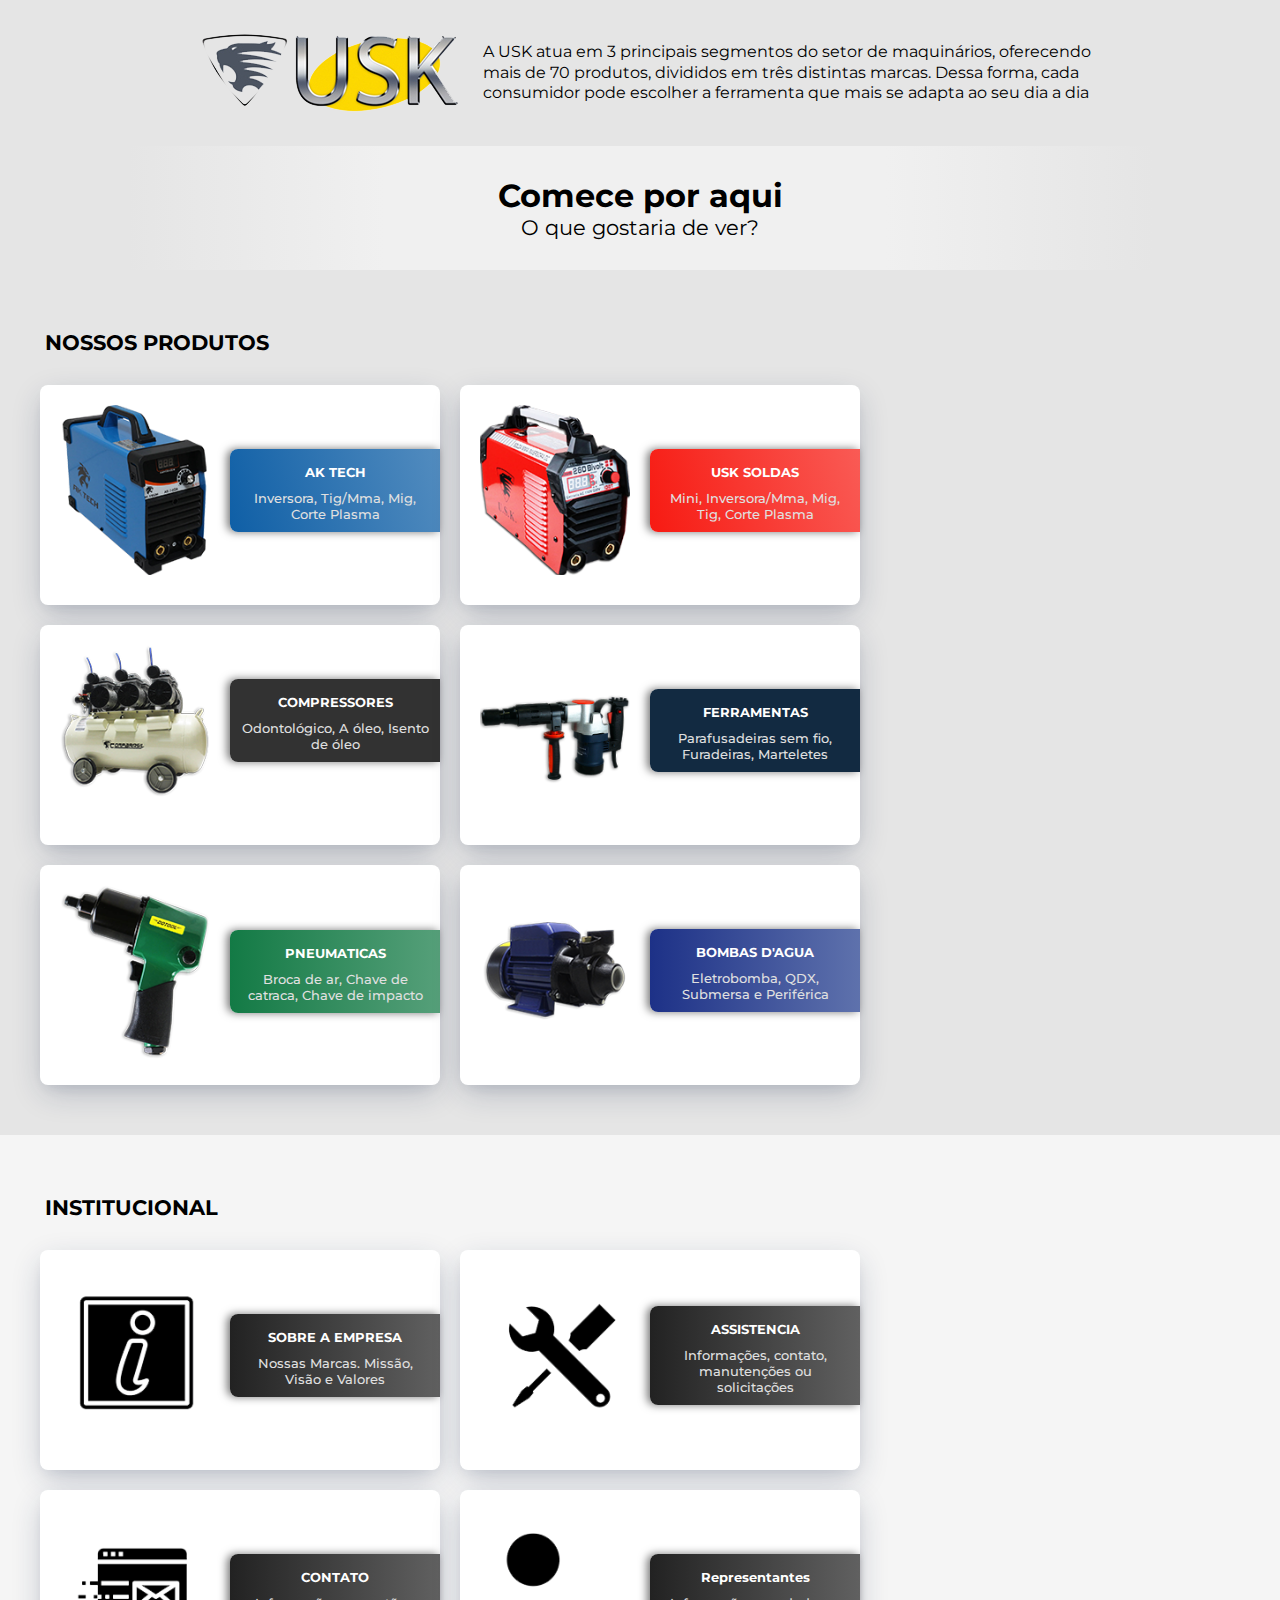
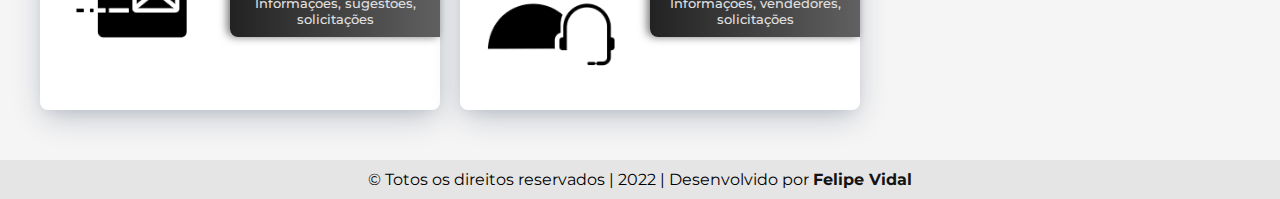
==== ak-soldas.html @ 68c3ad63 "inicio ak soldas" ====
<!DOCTYPE html>
<html lang="pt-br">
<head>
    <meta charset="UTF-8">
    <meta http-equiv="X-UA-Compatible" content="IE=edge">
    <meta name="viewport" content="width=device-width, initial-scale=1.0">
    <!-- outros metas -->
    <meta name="description" content="A USK atua em 3 principais segmentos do setor de maquinários, oferecendo mais de 70 produtos, divididos em três distintas marcas.">
    <meta name="keywords" content="Compressores, maquinas de soldas, mig, tig, mma, mag, corte plasma, ferramentas a bateria">
    <meta name="author" content="Felipe Vidal">
    <title>USK - Maquinas e Ferramentas</title>
    <link rel="stylesheet" href="assets/css/style.css">
    <link rel="icon" type="image/x-icon" href="assets/img/logos/logo_amarelo2.png">
</head>
<body>
    <!-- cabeçalho -->
    <header class="config-cabecalho">
        <!-- logo -->
        <a href="index.html"><img src="assets/img/logos/logo_amarelo.png" alt="logo amarelo escrito USK"></a>
        <div class="config-txt-cabecalho">
            <p>
                A USK atua em 3 principais segmentos do setor de maquinários, oferecendo mais de 70 produtos, divididos em três distintas marcas. Dessa forma, cada consumidor pode escolher a ferramenta que mais se adapta ao seu dia a dia
            </p>
            
        </div>
    </header>

    <!-- headers iniciaç-->
    <div class="config-chamada">
        <h4>Comece por aqui</h4>
        <small>O que gostaria de ver?</small>
    </div>

    <section class="config-bg">
        <!-- navegação -->
        <nav class="config-navegacao-container ">
            <h3>Nossos Produtos</h3>
            <ul class="config-navegacao-principal-items">

                <li>
                    <a href="ak-soldas.html">
                        <img src="assets/img/logos/maquinad_de_solda_ak_tech.png" alt="icone-ak-soldas" class="color">
                        <small class="bg-ak"> <span>AK TECH</span> Inversora, Tig/Mma, Mig, Corte Plasma</small>
                    </a>
                </li>
                <li>
                    <a href="ak-soldas.html">
                        <img src="assets/img/logos/Maquina_de_solda_MMA_usk_soldas.png" alt="icone-ak-soldas" class="color">
                        <small class="bg-usk-sodas"> <span>USK SOLDAS</span> Mini, Inversora/Mma, Mig, Tig, Corte Plasma</small>
                    </a>
                </li>
                <li>
                    <a href="ak-soldas.html">
                        <img src="assets/img/logos/compressor_compBrasil.png" alt="icone-ak-soldas" class="color">
                        <small class="bg-compressores"> <span>COMPRESSORES</span> Odontológico, A óleo, Isento de óleo</small>
                    </a>
                </li>

               
                <li>
                    <a href="ak-soldas.html">
                        <img src="assets/img/logos/martelo_de_demolicao_usk.png" alt="icone-ak-soldas" class="color">
                        <small class="bg-ferramentas"> <span>FERRAMENTAS</span> Parafusadeiras sem fio, Furadeiras, Marteletes </small>
                    </a>
                </li>
                <li>
                    <a href="ak-soldas.html">
                        <img src="assets/img/logos/pistola.png" alt="icone-ak-soldas" class="color">
                        <small class="bg-pneumaticas"> <span>PNEUMATICAS</span> Broca de ar, Chave de catraca, Chave de impacto</small>
                    </a>
                </li>
                <li>
                    <a href="ak-soldas.html">
                        <img src="assets/img/logos/bombadagua.png" alt="icone-ak-soldas" class="color">
                        <small class="bg-bombas"> <span>BOMBAS D'AGUA</span> Eletrobomba, QDX, Submersa e Periférica</small>
                    </a>
                </li> 

               
            </ul>

        </nav>

    </section>
    
    <section class="config-bg-2">
        <!-- navegação -->
        <nav class="config-navegacao-container ">
            <h3>Institucional</h3>
            <ul class="config-navegacao-principal-items">

                <li>
                    <a href="ak-soldas.html">
                        <img src="assets/img/logos/sobre.png" alt="icone-ak-soldas" class="color">
                        <small class="bg-sobre bg-gray"> <span>SOBRE A EMPRESA</span> Nossas Marcas. Missão, Visão e Valores</small>
                    </a>
                </li>
                <li>
                    <a href="ak-soldas.html">
                        <img src="assets/img/logos/assitencia.png" alt="icone-ak-soldas" class="color">
                        <small class="bg-assistencia bg-gray"> <span>ASSISTENCIA</span> Informações, contato, manutenções ou solicitações</small>
                    </a>
                </li>
                <li>
                    <a href="ak-soldas.html">
                        <img src="assets/img/logos/contato.png" alt="icone-ak-soldas" class="color">
                        <small class="bg-contato bg-gray"> <span>CONTATO</span> Informações, sugestões, solicitações</small>
                    </a>
                </li>
                <li>
                    <a href="ak-soldas.html">
                        <img src="assets/img/logos/representantes.png" alt="icone-ak-soldas" class="color">
                        <small class="bg-representantes bg-gray"> <span>Representantes</span> Informações, vendedores, solicitações</small>
                    </a>
                </li>
               

               
            </ul>

        </nav>
    </section>

    <!-- rodape -->
    <footer class="config-footer">
        <p>&copy; Totos os direitos reservados | 2022 | Desenvolvido por <a href="https://felipevidalmendes.com" target ="_blank">Felipe Vidal</a></p>
    </footer>
</body>
</html>
---- assets/css/style.css ----
@import url("https://fonts.googleapis.com/css2?family=Montserrat:ital,wght@0,100;0,200;0,300;0,400;0,500;0,600;0,700;0,800;0,900;1,100;1,200;1,300;1,400;1,500;1,600;1,700;1,800;1,900&display=swap");*{padding:0;margin:0;box-sizing:border-box;font-family:"Montserrat",sans-serif}img{display:block}a{text-decoration:none}ul{list-style:none}body{background-color:#e5e5e5}.config-cabecalho{padding:30px;display:flex;justify-content:center;align-items:center;flex-wrap:wrap}.config-cabecalho img{max-width:285px}.config-cabecalho .config-txt-cabecalho{max-width:50%;margin-left:10px;line-height:1.3em}.config-cabecalho .btn_sobre{font-weight:400;color:#353535;font-weight:600}.config-cabecalho .btn_sobre:hover{text-decoration:underline;transition:0.9s}.config-chamada{padding:30px 0;text-align:center;width:80%;background:linear-gradient(90deg, #e5e5e5 0%, #f0f0f0 25%, #f0f0f0 74%, #e5e5e5 100%);margin:0px auto}.config-chamada h4{font-size:2rem}.config-chamada small{font-size:1.3rem}.config-bg-2{background-color:#f5f5f5}.config-navegacao-container{padding:20px 30px;margin:0 auto}.config-navegacao-container h3{margin:20px 15px;font-size:1.3rem;font-weight:bold;text-transform:uppercase}.config-bg{padding:20px 0;background-color:#e5e5e5}.config-bg-2{padding:20px 0}.config-navegacao-principal-items{display:flex;flex-wrap:wrap;margin:0 auto;justify-content:flex-start;align-items:center}.config-navegacao-principal-items li{margin:10px;max-width:400px;min-height:220px;text-align:center;border-radius:8px;box-shadow:0 6px 14px -6px rgba(24,39,75,0.12),0 10px 32px -4px rgba(24,39,75,0.247);transition:0.5s;background-color:#fff}.config-navegacao-principal-items li:hover{background-color:#c2c2c2;transition:0.9s}.config-navegacao-principal-items img{max-width:150px;display:block;margin:0 auto;margin:20px}.config-navegacao-principal-items a{display:flex;align-items:center;justify-content:flex-end;text-align:center;flex-wrap:nowrap;color:#313131;font-weight:bold}.config-navegacao-principal-items a small{display:block;font-weight:500;width:100%;padding:10px;color:#e0e0e0;border-radius:8px 0 0 8px}.config-navegacao-principal-items a small span{display:block;padding:5px;margin-bottom:5px;color:#fff;font-weight:bold}.config-navegacao-principal-items a .bg-ak{background:linear-gradient(253deg, rgba(15,95,166,0.719) 0%, #0f5fa6 100%);box-shadow:-3px 0px 8px rgba(0,0,0,0.527)}.config-navegacao-principal-items a .bg-usk-sodas{background:linear-gradient(253deg, rgba(247,26,18,0.719) 0%, #f71a12 100%);box-shadow:-3px 0px 8px rgba(0,0,0,0.527)}.config-navegacao-principal-items a .bg-compressores{background:linear-gradient(253deg, #323232 0%, #323232 100%);box-shadow:-3px 0px 8px rgba(0,0,0,0.527)}.config-navegacao-principal-items a .bg-ferramentas{background:linear-gradient(253deg, #122a41 0%, #122a41 100%);box-shadow:-3px 0px 8px rgba(0,0,0,0.527)}.config-navegacao-principal-items a .bg-pneumaticas{background:linear-gradient(90deg, #137a45 0%, rgba(19,122,69,0.719) 100%);box-shadow:-3px 0px 8px rgba(0,0,0,0.527)}.config-navegacao-principal-items a .bg-bombas{background:linear-gradient(90deg, #1d3187 0%, rgba(31,58,140,0.719) 100%);box-shadow:-3px 0px 8px rgba(0,0,0,0.527)}.config-navegacao-principal-items a .bg-gray{background:linear-gradient(90deg, #222 0%, rgba(34,34,34,0.719) 100%);box-shadow:-3px 0px 8px rgba(0,0,0,0.527)}.config-footer{text-align:center;padding:10px 0}.config-footer a{font-weight:bold;color:#131313}
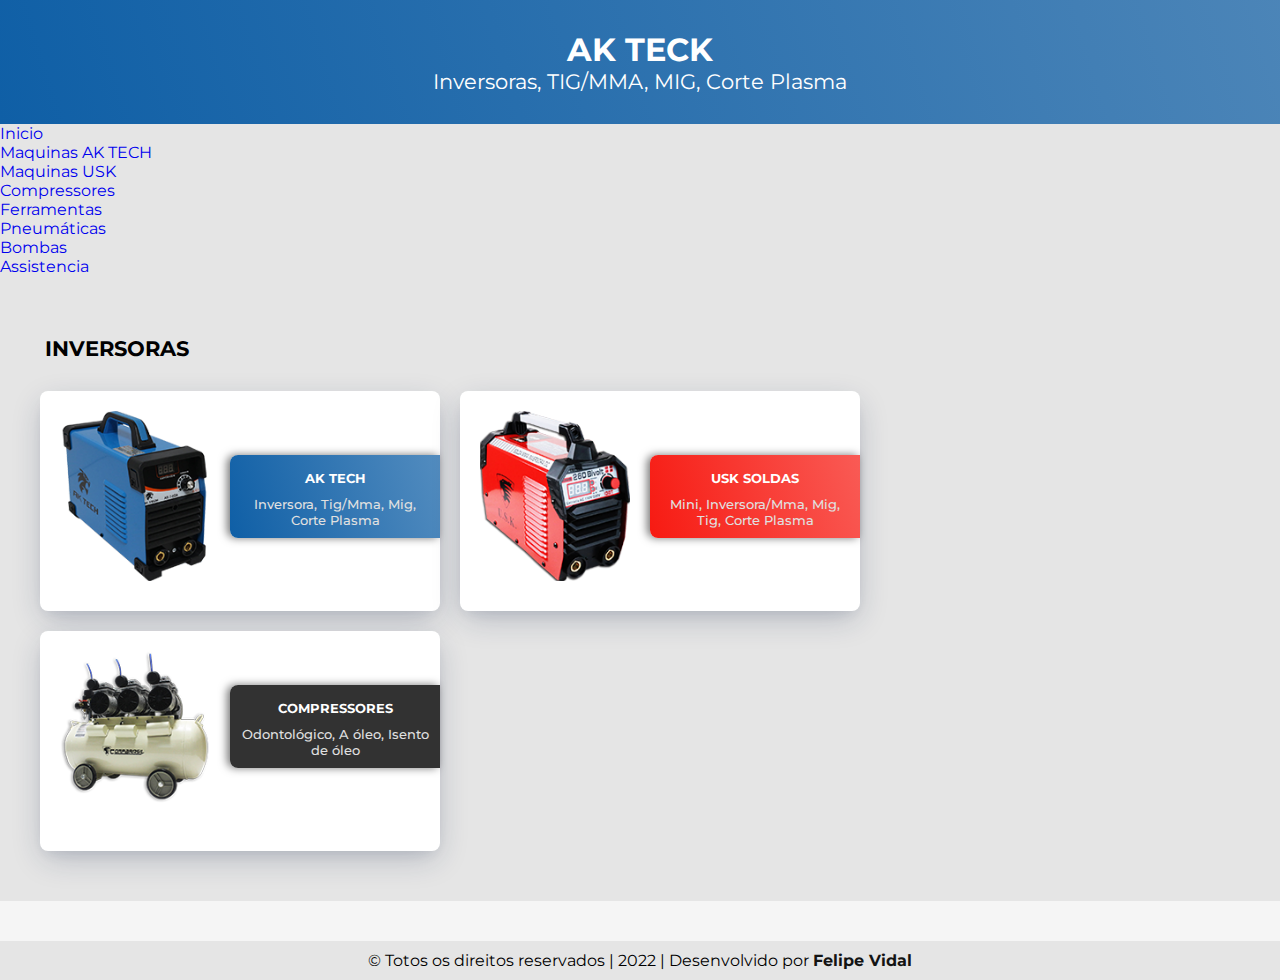
==== commit a2ea14b3: "iniciado ak soldas" ====
--- a/ak-soldas.html
+++ b/ak-soldas.html
@@ -14,27 +14,28 @@
 </head>
 <body>
     <!-- cabeçalho -->
-    <header class="config-cabecalho">
-        <!-- logo -->
-        <a href="index.html"><img src="assets/img/logos/logo_amarelo.png" alt="logo amarelo escrito USK"></a>
-        <div class="config-txt-cabecalho">
-            <p>
-                A USK atua em 3 principais segmentos do setor de maquinários, oferecendo mais de 70 produtos, divididos em três distintas marcas. Dessa forma, cada consumidor pode escolher a ferramenta que mais se adapta ao seu dia a dia
-            </p>
-            
-        </div>
-    </header>
+    <div class="config-chamada config-bg-3">
+        <h4>AK TECK</h4>
+        <small>Inversoras, TIG/MMA, MIG, Corte Plasma</small>
+    </div>
 
-    <!-- headers iniciaç-->
-    <div class="config-chamada">
-        <h4>Comece por aqui</h4>
-        <small>O que gostaria de ver?</small>
-    </div>
+    <nav>
+        <ul>
+            <li><a href="#">Inicio</a></li>
+            <li><a href="#">Maquinas AK TECH</a></li>
+            <li><a href="#">Maquinas USK</a></li>
+            <li><a href="#">Compressores</a></li>
+            <li><a href="#">Ferramentas</a></li>
+            <li><a href="#">Pneumáticas</a></li>
+            <li><a href="#">Bombas</a></li>
+            <li><a href="#">Assistencia</a></li>
+        </ul>
+    </nav>
 
     <section class="config-bg">
         <!-- navegação -->
         <nav class="config-navegacao-container ">
-            <h3>Nossos Produtos</h3>
+            <h3>INVERSORAS</h3>
             <ul class="config-navegacao-principal-items">
 
                 <li>
@@ -43,82 +44,28 @@
                         <small class="bg-ak"> <span>AK TECH</span> Inversora, Tig/Mma, Mig, Corte Plasma</small>
                     </a>
                 </li>
+
                 <li>
                     <a href="ak-soldas.html">
                         <img src="assets/img/logos/Maquina_de_solda_MMA_usk_soldas.png" alt="icone-ak-soldas" class="color">
                         <small class="bg-usk-sodas"> <span>USK SOLDAS</span> Mini, Inversora/Mma, Mig, Tig, Corte Plasma</small>
                     </a>
                 </li>
+
                 <li>
                     <a href="ak-soldas.html">
                         <img src="assets/img/logos/compressor_compBrasil.png" alt="icone-ak-soldas" class="color">
                         <small class="bg-compressores"> <span>COMPRESSORES</span> Odontológico, A óleo, Isento de óleo</small>
                     </a>
                 </li>
-
-               
-                <li>
-                    <a href="ak-soldas.html">
-                        <img src="assets/img/logos/martelo_de_demolicao_usk.png" alt="icone-ak-soldas" class="color">
-                        <small class="bg-ferramentas"> <span>FERRAMENTAS</span> Parafusadeiras sem fio, Furadeiras, Marteletes </small>
-                    </a>
-                </li>
-                <li>
-                    <a href="ak-soldas.html">
-                        <img src="assets/img/logos/pistola.png" alt="icone-ak-soldas" class="color">
-                        <small class="bg-pneumaticas"> <span>PNEUMATICAS</span> Broca de ar, Chave de catraca, Chave de impacto</small>
-                    </a>
-                </li>
-                <li>
-                    <a href="ak-soldas.html">
-                        <img src="assets/img/logos/bombadagua.png" alt="icone-ak-soldas" class="color">
-                        <small class="bg-bombas"> <span>BOMBAS D'AGUA</span> Eletrobomba, QDX, Submersa e Periférica</small>
-                    </a>
-                </li> 
-
-               
+ 
             </ul>
 
         </nav>
-
     </section>
     
     <section class="config-bg-2">
-        <!-- navegação -->
-        <nav class="config-navegacao-container ">
-            <h3>Institucional</h3>
-            <ul class="config-navegacao-principal-items">
-
-                <li>
-                    <a href="ak-soldas.html">
-                        <img src="assets/img/logos/sobre.png" alt="icone-ak-soldas" class="color">
-                        <small class="bg-sobre bg-gray"> <span>SOBRE A EMPRESA</span> Nossas Marcas. Missão, Visão e Valores</small>
-                    </a>
-                </li>
-                <li>
-                    <a href="ak-soldas.html">
-                        <img src="assets/img/logos/assitencia.png" alt="icone-ak-soldas" class="color">
-                        <small class="bg-assistencia bg-gray"> <span>ASSISTENCIA</span> Informações, contato, manutenções ou solicitações</small>
-                    </a>
-                </li>
-                <li>
-                    <a href="ak-soldas.html">
-                        <img src="assets/img/logos/contato.png" alt="icone-ak-soldas" class="color">
-                        <small class="bg-contato bg-gray"> <span>CONTATO</span> Informações, sugestões, solicitações</small>
-                    </a>
-                </li>
-                <li>
-                    <a href="ak-soldas.html">
-                        <img src="assets/img/logos/representantes.png" alt="icone-ak-soldas" class="color">
-                        <small class="bg-representantes bg-gray"> <span>Representantes</span> Informações, vendedores, solicitações</small>
-                    </a>
-                </li>
-               
-
-               
-            </ul>
-
-        </nav>
+       
     </section>
 
     <!-- rodape -->
--- a/assets/css/style.css
+++ b/assets/css/style.css
@@ -1 +1 @@
-@import url("https://fonts.googleapis.com/css2?family=Montserrat:ital,wght@0,100;0,200;0,300;0,400;0,500;0,600;0,700;0,800;0,900;1,100;1,200;1,300;1,400;1,500;1,600;1,700;1,800;1,900&display=swap");*{padding:0;margin:0;box-sizing:border-box;font-family:"Montserrat",sans-serif}img{display:block}a{text-decoration:none}ul{list-style:none}body{background-color:#e5e5e5}.config-cabecalho{padding:30px;display:flex;justify-content:center;align-items:center;flex-wrap:wrap}.config-cabecalho img{max-width:285px}.config-cabecalho .config-txt-cabecalho{max-width:50%;margin-left:10px;line-height:1.3em}.config-cabecalho .btn_sobre{font-weight:400;color:#353535;font-weight:600}.config-cabecalho .btn_sobre:hover{text-decoration:underline;transition:0.9s}.config-chamada{padding:30px 0;text-align:center;width:80%;background:linear-gradient(90deg, #e5e5e5 0%, #f0f0f0 25%, #f0f0f0 74%, #e5e5e5 100%);margin:0px auto}.config-chamada h4{font-size:2rem}.config-chamada small{font-size:1.3rem}.config-bg-2{background-color:#f5f5f5}.config-navegacao-container{padding:20px 30px;margin:0 auto}.config-navegacao-container h3{margin:20px 15px;font-size:1.3rem;font-weight:bold;text-transform:uppercase}.config-bg{padding:20px 0;background-color:#e5e5e5}.config-bg-2{padding:20px 0}.config-navegacao-principal-items{display:flex;flex-wrap:wrap;margin:0 auto;justify-content:flex-start;align-items:center}.config-navegacao-principal-items li{margin:10px;max-width:400px;min-height:220px;text-align:center;border-radius:8px;box-shadow:0 6px 14px -6px rgba(24,39,75,0.12),0 10px 32px -4px rgba(24,39,75,0.247);transition:0.5s;background-color:#fff}.config-navegacao-principal-items li:hover{background-color:#c2c2c2;transition:0.9s}.config-navegacao-principal-items img{max-width:150px;display:block;margin:0 auto;margin:20px}.config-navegacao-principal-items a{display:flex;align-items:center;justify-content:flex-end;text-align:center;flex-wrap:nowrap;color:#313131;font-weight:bold}.config-navegacao-principal-items a small{display:block;font-weight:500;width:100%;padding:10px;color:#e0e0e0;border-radius:8px 0 0 8px}.config-navegacao-principal-items a small span{display:block;padding:5px;margin-bottom:5px;color:#fff;font-weight:bold}.config-navegacao-principal-items a .bg-ak{background:linear-gradient(253deg, rgba(15,95,166,0.719) 0%, #0f5fa6 100%);box-shadow:-3px 0px 8px rgba(0,0,0,0.527)}.config-navegacao-principal-items a .bg-usk-sodas{background:linear-gradient(253deg, rgba(247,26,18,0.719) 0%, #f71a12 100%);box-shadow:-3px 0px 8px rgba(0,0,0,0.527)}.config-navegacao-principal-items a .bg-compressores{background:linear-gradient(253deg, #323232 0%, #323232 100%);box-shadow:-3px 0px 8px rgba(0,0,0,0.527)}.config-navegacao-principal-items a .bg-ferramentas{background:linear-gradient(253deg, #122a41 0%, #122a41 100%);box-shadow:-3px 0px 8px rgba(0,0,0,0.527)}.config-navegacao-principal-items a .bg-pneumaticas{background:linear-gradient(90deg, #137a45 0%, rgba(19,122,69,0.719) 100%);box-shadow:-3px 0px 8px rgba(0,0,0,0.527)}.config-navegacao-principal-items a .bg-bombas{background:linear-gradient(90deg, #1d3187 0%, rgba(31,58,140,0.719) 100%);box-shadow:-3px 0px 8px rgba(0,0,0,0.527)}.config-navegacao-principal-items a .bg-gray{background:linear-gradient(90deg, #222 0%, rgba(34,34,34,0.719) 100%);box-shadow:-3px 0px 8px rgba(0,0,0,0.527)}.config-footer{text-align:center;padding:10px 0}.config-footer a{font-weight:bold;color:#131313}
+@import url("https://fonts.googleapis.com/css2?family=Montserrat:ital,wght@0,100;0,200;0,300;0,400;0,500;0,600;0,700;0,800;0,900;1,100;1,200;1,300;1,400;1,500;1,600;1,700;1,800;1,900&display=swap");*{padding:0;margin:0;box-sizing:border-box;font-family:"Montserrat",sans-serif}img{display:block}a{text-decoration:none}ul{list-style:none}body{background-color:#e5e5e5}.config-cabecalho{padding:30px;display:flex;justify-content:center;align-items:center;flex-wrap:wrap}.config-cabecalho img{max-width:285px}.config-cabecalho .config-txt-cabecalho{max-width:50%;margin-left:10px;line-height:1.3em}.config-cabecalho .btn_sobre{font-weight:400;color:#353535;font-weight:600}.config-cabecalho .btn_sobre:hover{text-decoration:underline;transition:0.9s}.config-chamada{padding:30px 0;text-align:center;width:100%;background:linear-gradient(90deg, #e5e5e5 0%, #f0f0f0 25%, #f0f0f0 74%, #e5e5e5 100%);margin:0px auto}.config-chamada h4{font-size:2rem}.config-chamada small{font-size:1.3rem}.config-bg-2{background-color:#f5f5f5}.config-bg-3{background:linear-gradient(253deg, rgba(15,95,166,0.719) 0%, #0f5fa6 100%);color:#fff}.config-navegacao-container{padding:20px 30px;margin:0 auto}.config-navegacao-container h3{margin:20px 15px;font-size:1.3rem;font-weight:bold;text-transform:uppercase}.config-bg{padding:20px 0;background-color:#e5e5e5}.config-bg-2{padding:20px 0}.config-navegacao-principal-items{display:flex;flex-wrap:wrap;margin:0 auto;justify-content:flex-start;align-items:center}.config-navegacao-principal-items li{margin:10px;max-width:400px;min-height:220px;text-align:center;border-radius:8px;box-shadow:0 6px 14px -6px rgba(24,39,75,0.12),0 10px 32px -4px rgba(24,39,75,0.247);transition:0.5s;background-color:#fff}.config-navegacao-principal-items li:hover{background-color:#c2c2c2;transition:0.9s}.config-navegacao-principal-items img{max-width:150px;display:block;margin:0 auto;margin:20px}.config-navegacao-principal-items a{display:flex;align-items:center;justify-content:flex-end;text-align:center;flex-wrap:nowrap;color:#313131;font-weight:bold}.config-navegacao-principal-items a small{display:block;font-weight:500;width:100%;padding:10px;color:#e0e0e0;border-radius:8px 0 0 8px}.config-navegacao-principal-items a small span{display:block;padding:5px;margin-bottom:5px;color:#fff;font-weight:bold}.config-navegacao-principal-items a .bg-ak{background:linear-gradient(253deg, rgba(15,95,166,0.719) 0%, #0f5fa6 100%);box-shadow:-3px 0px 8px rgba(0,0,0,0.527)}.config-navegacao-principal-items a .bg-usk-sodas{background:linear-gradient(253deg, rgba(247,26,18,0.719) 0%, #f71a12 100%);box-shadow:-3px 0px 8px rgba(0,0,0,0.527)}.config-navegacao-principal-items a .bg-compressores{background:linear-gradient(253deg, #323232 0%, #323232 100%);box-shadow:-3px 0px 8px rgba(0,0,0,0.527)}.config-navegacao-principal-items a .bg-ferramentas{background:linear-gradient(253deg, #122a41 0%, #122a41 100%);box-shadow:-3px 0px 8px rgba(0,0,0,0.527)}.config-navegacao-principal-items a .bg-pneumaticas{background:linear-gradient(90deg, #137a45 0%, rgba(19,122,69,0.719) 100%);box-shadow:-3px 0px 8px rgba(0,0,0,0.527)}.config-navegacao-principal-items a .bg-bombas{background:linear-gradient(90deg, #1d3187 0%, rgba(31,58,140,0.719) 100%);box-shadow:-3px 0px 8px rgba(0,0,0,0.527)}.config-navegacao-principal-items a .bg-gray{background:linear-gradient(90deg, #222 0%, rgba(34,34,34,0.719) 100%);box-shadow:-3px 0px 8px rgba(0,0,0,0.527)}.config-footer{text-align:center;padding:10px 0}.config-footer a{font-weight:bold;color:#131313}
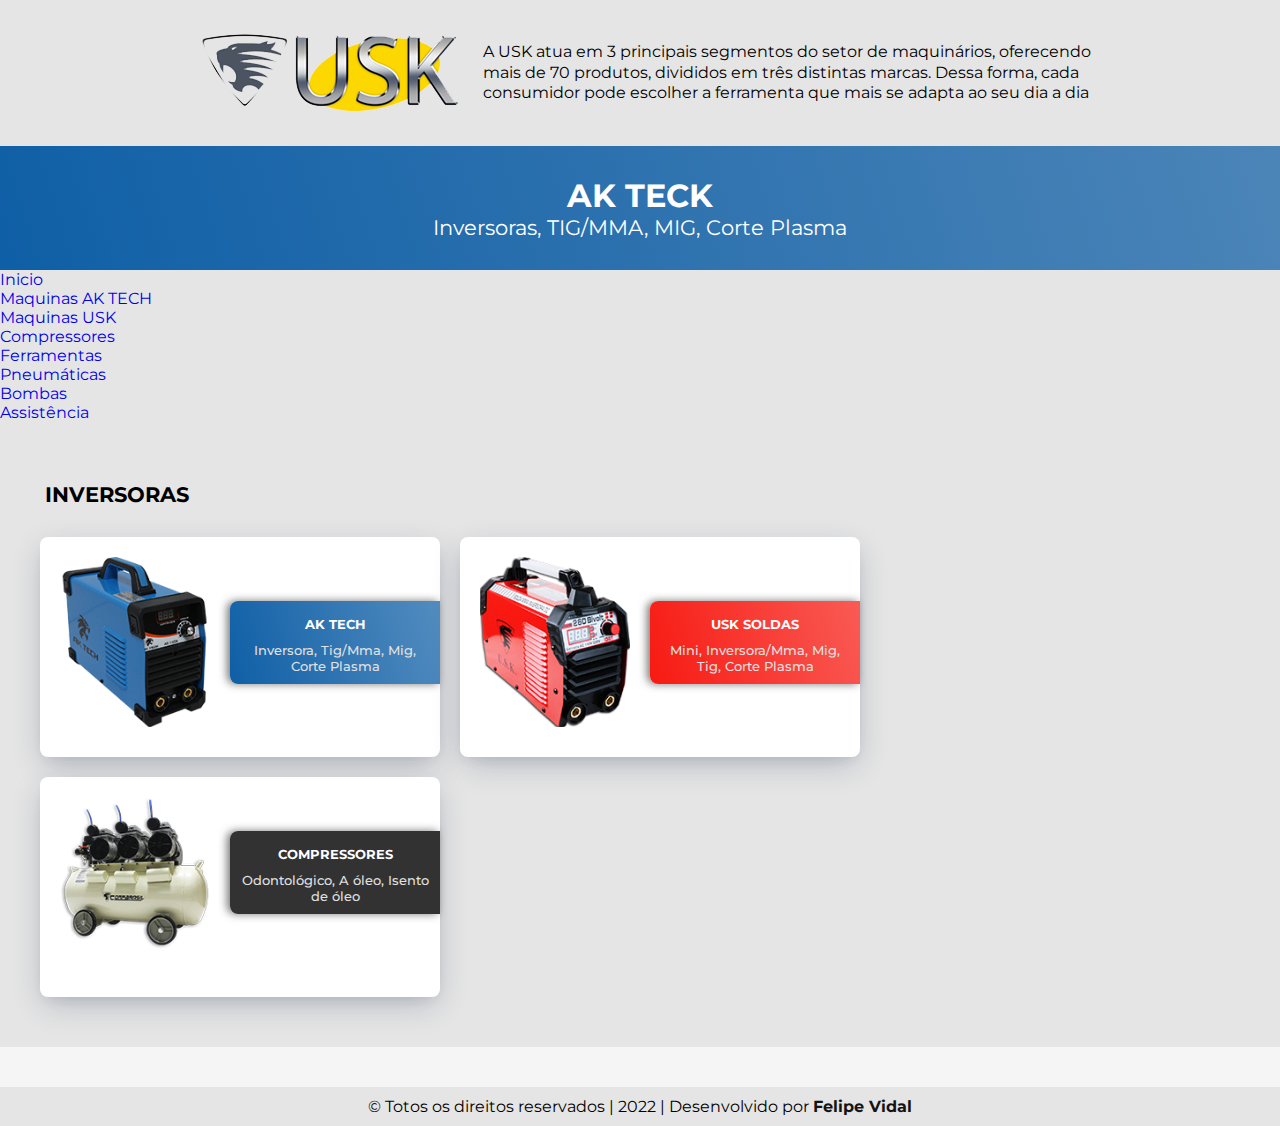
==== commit 4f854545: "inserindo menu" ====
--- a/ak-soldas.html
+++ b/ak-soldas.html
@@ -14,12 +14,23 @@
 </head>
 <body>
     <!-- cabeçalho -->
+    <header class="config-cabecalho">
+        <!-- logo -->
+        <a href="index.html"><img src="assets/img/logos/logo_amarelo.png" alt="logo amarelo escrito USK"></a>
+        <div class="config-txt-cabecalho">
+            <p>
+                A USK atua em 3 principais segmentos do setor de maquinários, oferecendo mais de 70 produtos, divididos em três distintas marcas. Dessa forma, cada consumidor pode escolher a ferramenta que mais se adapta ao seu dia a dia
+            </p>
+            
+        </div>
+    </header>
+    <!-- cabeçalho -->
     <div class="config-chamada config-bg-3">
         <h4>AK TECK</h4>
         <small>Inversoras, TIG/MMA, MIG, Corte Plasma</small>
     </div>
 
-    <nav>
+    <nav class="navegacao-interna">
         <ul>
             <li><a href="#">Inicio</a></li>
             <li><a href="#">Maquinas AK TECH</a></li>
@@ -28,7 +39,7 @@
             <li><a href="#">Ferramentas</a></li>
             <li><a href="#">Pneumáticas</a></li>
             <li><a href="#">Bombas</a></li>
-            <li><a href="#">Assistencia</a></li>
+            <li><a href="#">Assistência</a></li>
         </ul>
     </nav>
 
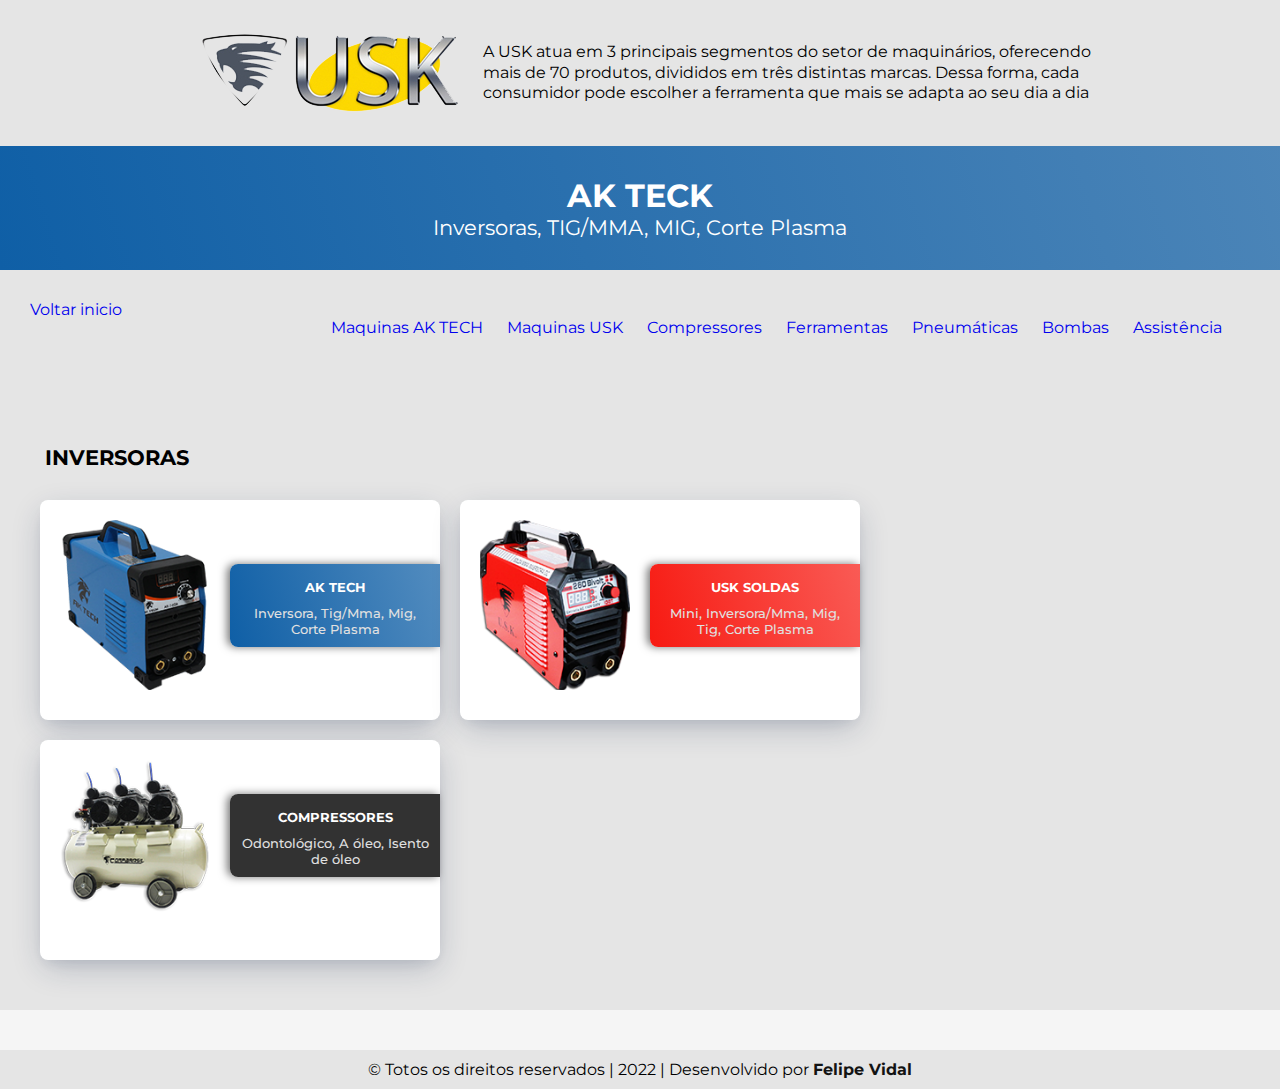
==== commit e4387ded: "menu interno colocado e funcionando, pronto para colocar acessibilidade e otmizar js" ====
--- a/ak-soldas.html
+++ b/ak-soldas.html
@@ -16,7 +16,7 @@
     <!-- cabeçalho -->
     <header class="config-cabecalho">
         <!-- logo -->
-        <a href="index.html"><img src="assets/img/logos/logo_amarelo.png" alt="logo amarelo escrito USK"></a>
+        <a href="index.html"><img src="assets/img/logos/logo_amarelo.png" alt="logo amarelo escrito USK" class="logo"></a>
         <div class="config-txt-cabecalho">
             <p>
                 A USK atua em 3 principais segmentos do setor de maquinários, oferecendo mais de 70 produtos, divididos em três distintas marcas. Dessa forma, cada consumidor pode escolher a ferramenta que mais se adapta ao seu dia a dia
@@ -30,16 +30,20 @@
         <small>Inversoras, TIG/MMA, MIG, Corte Plasma</small>
     </div>
 
-    <nav class="navegacao-interna">
-        <ul>
-            <li><a href="#">Inicio</a></li>
-            <li><a href="#">Maquinas AK TECH</a></li>
-            <li><a href="#">Maquinas USK</a></li>
-            <li><a href="#">Compressores</a></li>
-            <li><a href="#">Ferramentas</a></li>
-            <li><a href="#">Pneumáticas</a></li>
-            <li><a href="#">Bombas</a></li>
-            <li><a href="#">Assistência</a></li>
+    <nav id="nav" >
+        <a href="#" class="inicio"> Voltar inicio</a>
+        <button id="btn-mobile">
+            Menu
+            <span id="bars"></span>
+        </button>
+        <ul id = "menu">
+            <li><a href="ak-soldas.html">Maquinas AK TECH</a></li>
+            <li><a href="usk-soldas.html">Maquinas USK</a></li>
+            <li><a href="compressores.html">Compressores</a></li>
+            <li><a href="ferramentas.html">Ferramentas</a></li>
+            <li><a href="pneumaticas.html">Pneumáticas</a></li>
+            <li><a href="bombas.html">Bombas</a></li>
+            <li><a href="assistencia.html">Assistência</a></li>
         </ul>
     </nav>
 
@@ -83,5 +87,7 @@
     <footer class="config-footer">
         <p>&copy; Totos os direitos reservados | 2022 | Desenvolvido por <a href="https://felipevidalmendes.com" target ="_blank">Felipe Vidal</a></p>
     </footer>
+
+    <script src="assets/js/script.js"></script>
 </body>
 </html>--- a/assets/css/style.css
+++ b/assets/css/style.css
@@ -1 +1 @@
-@import url("https://fonts.googleapis.com/css2?family=Montserrat:ital,wght@0,100;0,200;0,300;0,400;0,500;0,600;0,700;0,800;0,900;1,100;1,200;1,300;1,400;1,500;1,600;1,700;1,800;1,900&display=swap");*{padding:0;margin:0;box-sizing:border-box;font-family:"Montserrat",sans-serif}img{display:block}a{text-decoration:none}ul{list-style:none}body{background-color:#e5e5e5}.config-cabecalho{padding:30px;display:flex;justify-content:center;align-items:center;flex-wrap:wrap}.config-cabecalho img{max-width:285px}.config-cabecalho .config-txt-cabecalho{max-width:50%;margin-left:10px;line-height:1.3em}.config-cabecalho .btn_sobre{font-weight:400;color:#353535;font-weight:600}.config-cabecalho .btn_sobre:hover{text-decoration:underline;transition:0.9s}.config-chamada{padding:30px 0;text-align:center;width:100%;background:linear-gradient(90deg, #e5e5e5 0%, #f0f0f0 25%, #f0f0f0 74%, #e5e5e5 100%);margin:0px auto}.config-chamada h4{font-size:2rem}.config-chamada small{font-size:1.3rem}.config-bg-2{background-color:#f5f5f5}.config-bg-3{background:linear-gradient(253deg, rgba(15,95,166,0.719) 0%, #0f5fa6 100%);color:#fff}.config-navegacao-container{padding:20px 30px;margin:0 auto}.config-navegacao-container h3{margin:20px 15px;font-size:1.3rem;font-weight:bold;text-transform:uppercase}.config-bg{padding:20px 0;background-color:#e5e5e5}.config-bg-2{padding:20px 0}.config-navegacao-principal-items{display:flex;flex-wrap:wrap;margin:0 auto;justify-content:flex-start;align-items:center}.config-navegacao-principal-items li{margin:10px;max-width:400px;min-height:220px;text-align:center;border-radius:8px;box-shadow:0 6px 14px -6px rgba(24,39,75,0.12),0 10px 32px -4px rgba(24,39,75,0.247);transition:0.5s;background-color:#fff}.config-navegacao-principal-items li:hover{background-color:#c2c2c2;transition:0.9s}.config-navegacao-principal-items img{max-width:150px;display:block;margin:0 auto;margin:20px}.config-navegacao-principal-items a{display:flex;align-items:center;justify-content:flex-end;text-align:center;flex-wrap:nowrap;color:#313131;font-weight:bold}.config-navegacao-principal-items a small{display:block;font-weight:500;width:100%;padding:10px;color:#e0e0e0;border-radius:8px 0 0 8px}.config-navegacao-principal-items a small span{display:block;padding:5px;margin-bottom:5px;color:#fff;font-weight:bold}.config-navegacao-principal-items a .bg-ak{background:linear-gradient(253deg, rgba(15,95,166,0.719) 0%, #0f5fa6 100%);box-shadow:-3px 0px 8px rgba(0,0,0,0.527)}.config-navegacao-principal-items a .bg-usk-sodas{background:linear-gradient(253deg, rgba(247,26,18,0.719) 0%, #f71a12 100%);box-shadow:-3px 0px 8px rgba(0,0,0,0.527)}.config-navegacao-principal-items a .bg-compressores{background:linear-gradient(253deg, #323232 0%, #323232 100%);box-shadow:-3px 0px 8px rgba(0,0,0,0.527)}.config-navegacao-principal-items a .bg-ferramentas{background:linear-gradient(253deg, #122a41 0%, #122a41 100%);box-shadow:-3px 0px 8px rgba(0,0,0,0.527)}.config-navegacao-principal-items a .bg-pneumaticas{background:linear-gradient(90deg, #137a45 0%, rgba(19,122,69,0.719) 100%);box-shadow:-3px 0px 8px rgba(0,0,0,0.527)}.config-navegacao-principal-items a .bg-bombas{background:linear-gradient(90deg, #1d3187 0%, rgba(31,58,140,0.719) 100%);box-shadow:-3px 0px 8px rgba(0,0,0,0.527)}.config-navegacao-principal-items a .bg-gray{background:linear-gradient(90deg, #222 0%, rgba(34,34,34,0.719) 100%);box-shadow:-3px 0px 8px rgba(0,0,0,0.527)}.config-footer{text-align:center;padding:10px 0}.config-footer a{font-weight:bold;color:#131313}
+@import url("https://fonts.googleapis.com/css2?family=Montserrat:ital,wght@0,100;0,200;0,300;0,400;0,500;0,600;0,700;0,800;0,900;1,100;1,200;1,300;1,400;1,500;1,600;1,700;1,800;1,900&display=swap");*{padding:0;margin:0;box-sizing:border-box;font-family:"Montserrat",sans-serif}img{display:block}a{text-decoration:none}ul{list-style:none}body{background-color:#e5e5e5}.config-cabecalho{padding:30px;display:flex;justify-content:center;align-items:center;flex-wrap:wrap}.config-cabecalho img{max-width:285px}.config-cabecalho .config-txt-cabecalho{max-width:50%;margin-left:10px;line-height:1.3em}.config-cabecalho .btn_sobre{font-weight:400;color:#353535;font-weight:600}.config-cabecalho .btn_sobre:hover{text-decoration:underline;transition:0.9s}.config-chamada{padding:30px 0;text-align:center;width:100%;background:linear-gradient(90deg, #e5e5e5 0%, #f0f0f0 25%, #f0f0f0 74%, #e5e5e5 100%);margin:0px auto}.config-chamada h4{font-size:2rem}.config-chamada small{font-size:1.3rem}.config-bg-2{background-color:#f5f5f5}.config-bg-3{background:linear-gradient(253deg, rgba(15,95,166,0.719) 0%, #0f5fa6 100%);color:#fff}.config-navegacao-container{padding:20px 30px;margin:0 auto}.config-navegacao-container h3{margin:20px 15px;font-size:1.3rem;font-weight:bold;text-transform:uppercase}.config-bg{padding:20px 0;background-color:#e5e5e5}.config-bg-2{padding:20px 0}.config-navegacao-principal-items{display:flex;flex-wrap:wrap;margin:0 auto;justify-content:flex-start;align-items:center}.config-navegacao-principal-items li{margin:10px;max-width:400px;min-height:220px;text-align:center;border-radius:8px;box-shadow:0 6px 14px -6px rgba(24,39,75,0.12),0 10px 32px -4px rgba(24,39,75,0.247);transition:0.5s;background-color:#fff}.config-navegacao-principal-items li:hover{background-color:#c2c2c2;transition:0.9s}.config-navegacao-principal-items img{max-width:150px;display:block;margin:0 auto;margin:20px}.config-navegacao-principal-items a{display:flex;align-items:center;justify-content:flex-end;text-align:center;flex-wrap:nowrap;color:#313131;font-weight:bold}.config-navegacao-principal-items a small{display:block;font-weight:500;width:100%;padding:10px;color:#e0e0e0;border-radius:8px 0 0 8px}.config-navegacao-principal-items a small span{display:block;padding:5px;margin-bottom:5px;color:#fff;font-weight:bold}.config-navegacao-principal-items a .bg-ak{background:linear-gradient(253deg, rgba(15,95,166,0.719) 0%, #0f5fa6 100%);box-shadow:-3px 0px 8px rgba(0,0,0,0.527)}.config-navegacao-principal-items a .bg-usk-sodas{background:linear-gradient(253deg, rgba(247,26,18,0.719) 0%, #f71a12 100%);box-shadow:-3px 0px 8px rgba(0,0,0,0.527)}.config-navegacao-principal-items a .bg-compressores{background:linear-gradient(253deg, #323232 0%, #323232 100%);box-shadow:-3px 0px 8px rgba(0,0,0,0.527)}.config-navegacao-principal-items a .bg-ferramentas{background:linear-gradient(253deg, #122a41 0%, #122a41 100%);box-shadow:-3px 0px 8px rgba(0,0,0,0.527)}.config-navegacao-principal-items a .bg-pneumaticas{background:linear-gradient(90deg, #137a45 0%, rgba(19,122,69,0.719) 100%);box-shadow:-3px 0px 8px rgba(0,0,0,0.527)}.config-navegacao-principal-items a .bg-bombas{background:linear-gradient(90deg, #1d3187 0%, rgba(31,58,140,0.719) 100%);box-shadow:-3px 0px 8px rgba(0,0,0,0.527)}.config-navegacao-principal-items a .bg-gray{background:linear-gradient(90deg, #222 0%, rgba(34,34,34,0.719) 100%);box-shadow:-3px 0px 8px rgba(0,0,0,0.527)}#nav{display:flex;justify-content:space-between;padding:30px}#btn-mobile{display:none}#nav #menu{padding:10px 20px;display:flex;justify-content:space-evenly;flex-wrap:wrap;gap:0.5rem}#nav #menu a{display:block;padding:0.5rem}.config-footer{text-align:center;padding:10px 0}.config-footer a{font-weight:bold;color:#131313}@media (max-width: 900px){#nav #menu{display:block;background:linear-gradient(90deg, #e5e5e5 0%, #f0f0f0 25%, #f0f0f0 74%, #e5e5e5 100%);position:absolute;width:100%;top:350px;right:0;z-index:1000;box-shadow:0 6px 14px -6px rgba(24,39,75,0.12),0 10px 32px -4px rgba(24,39,75,0.247);height:0px;transition:.1s;visibility:hidden;overflow-y:hidden}#nav #menu li a{color:#222}#nav #menu li:hover{border-bottom:2px solid #f5f5f5}#nav.active #menu{height:260px;transition:.9s;visibility:visible;overflow-y:auto}#btn-mobile{display:flex;z-index:1001;padding:.5rem 1;font-size:1rem;background:transparent;cursor:pointer;border:navajowhite;gap:0.5rem}#bars{width:20px;border-top:2px solid}#bars::after,#bars::before{content:'';display:block;width:20px;height:2px;margin-top:5px;background-color:currentColor;transition:0.5s;position:relative}#nav.active #bars{border-top-color:transparent}#nav.active #bars::before{transform:rotate(135deg)}#nav.active #bars::after{transform:rotate(-135deg);top:-7px}}@media (max-width: 823px){.logo{width:200px}#nav #menu{top:380px}.config-cabecalho{flex-direction:column}.config-txt-cabecalho{min-width:100%;width:100%;background-color:rebeccapurple}.config-txt-cabecalho p{width:100%}}@media (max-width: 679px){#nav #menu{top:380px}}@media (max-width: 549px){#nav #menu{top:420px}}@media (max-width: 447px){.config-cabecalho{display:none}#nav #menu{top:200px}.config-chamada small{font-size:0.9rem}}
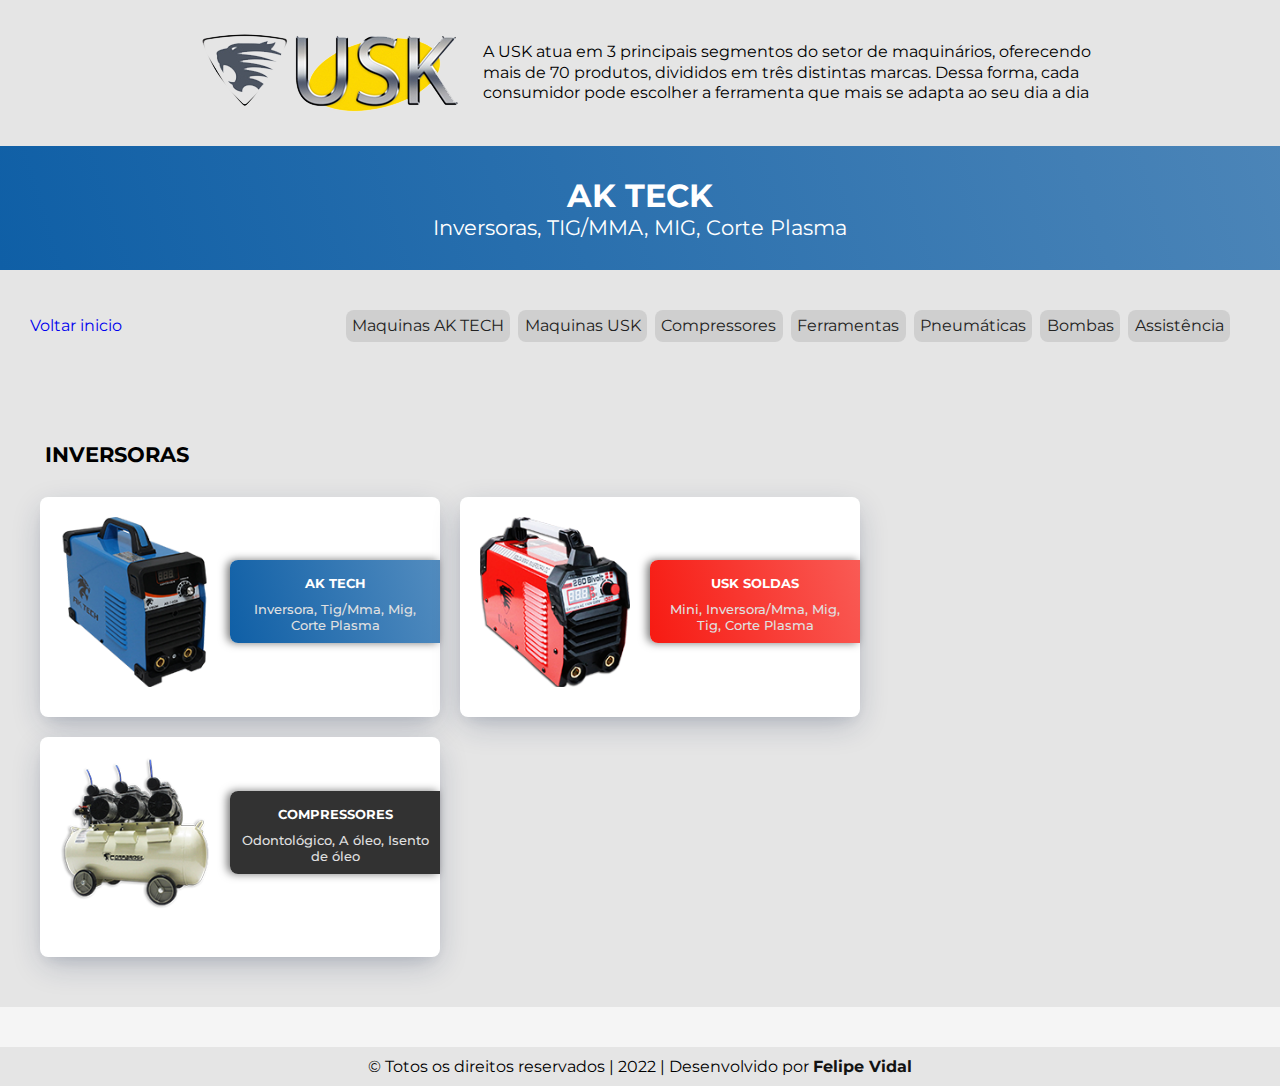
==== commit ff0d13d1: "parte produtos menu finalizado" ====
--- a/ak-soldas.html
+++ b/ak-soldas.html
@@ -11,10 +11,11 @@
     <title>USK - Maquinas e Ferramentas</title>
     <link rel="stylesheet" href="assets/css/style.css">
     <link rel="icon" type="image/x-icon" href="assets/img/logos/logo_amarelo2.png">
+    <link rel="stylesheet" href="https://cdnjs.cloudflare.com/ajax/libs/font-awesome/6.1.1/css/all.min.css" integrity="sha512-KfkfwYDsLkIlwQp6LFnl8zNdLGxu9YAA1QvwINks4PhcElQSvqcyVLLD9aMhXd13uQjoXtEKNosOWaZqXgel0g==" crossorigin="anonymous" referrerpolicy="no-referrer" />
 </head>
 <body>
     <!-- cabeçalho -->
-    <header class="config-cabecalho">
+    <header class="config-cabecalho ak-none">
         <!-- logo -->
         <a href="index.html"><img src="assets/img/logos/logo_amarelo.png" alt="logo amarelo escrito USK" class="logo"></a>
         <div class="config-txt-cabecalho">
@@ -31,7 +32,8 @@
     </div>
 
     <nav id="nav" >
-        <a href="#" class="inicio"> Voltar inicio</a>
+        <a href="index.html" class="inicio"><i class="fa-solid fa-chevron-left"></i></i> Voltar inicio</a>
+        <!-- <i class="fal fa-chevron-left"></i> -->
         <button id="btn-mobile">
             Menu
             <span id="bars"></span>
--- a/assets/css/style.css
+++ b/assets/css/style.css
@@ -1 +1 @@
-@import url("https://fonts.googleapis.com/css2?family=Montserrat:ital,wght@0,100;0,200;0,300;0,400;0,500;0,600;0,700;0,800;0,900;1,100;1,200;1,300;1,400;1,500;1,600;1,700;1,800;1,900&display=swap");*{padding:0;margin:0;box-sizing:border-box;font-family:"Montserrat",sans-serif}img{display:block}a{text-decoration:none}ul{list-style:none}body{background-color:#e5e5e5}.config-cabecalho{padding:30px;display:flex;justify-content:center;align-items:center;flex-wrap:wrap}.config-cabecalho img{max-width:285px}.config-cabecalho .config-txt-cabecalho{max-width:50%;margin-left:10px;line-height:1.3em}.config-cabecalho .btn_sobre{font-weight:400;color:#353535;font-weight:600}.config-cabecalho .btn_sobre:hover{text-decoration:underline;transition:0.9s}.config-chamada{padding:30px 0;text-align:center;width:100%;background:linear-gradient(90deg, #e5e5e5 0%, #f0f0f0 25%, #f0f0f0 74%, #e5e5e5 100%);margin:0px auto}.config-chamada h4{font-size:2rem}.config-chamada small{font-size:1.3rem}.config-bg-2{background-color:#f5f5f5}.config-bg-3{background:linear-gradient(253deg, rgba(15,95,166,0.719) 0%, #0f5fa6 100%);color:#fff}.config-navegacao-container{padding:20px 30px;margin:0 auto}.config-navegacao-container h3{margin:20px 15px;font-size:1.3rem;font-weight:bold;text-transform:uppercase}.config-bg{padding:20px 0;background-color:#e5e5e5}.config-bg-2{padding:20px 0}.config-navegacao-principal-items{display:flex;flex-wrap:wrap;margin:0 auto;justify-content:flex-start;align-items:center}.config-navegacao-principal-items li{margin:10px;max-width:400px;min-height:220px;text-align:center;border-radius:8px;box-shadow:0 6px 14px -6px rgba(24,39,75,0.12),0 10px 32px -4px rgba(24,39,75,0.247);transition:0.5s;background-color:#fff}.config-navegacao-principal-items li:hover{background-color:#c2c2c2;transition:0.9s}.config-navegacao-principal-items img{max-width:150px;display:block;margin:0 auto;margin:20px}.config-navegacao-principal-items a{display:flex;align-items:center;justify-content:flex-end;text-align:center;flex-wrap:nowrap;color:#313131;font-weight:bold}.config-navegacao-principal-items a small{display:block;font-weight:500;width:100%;padding:10px;color:#e0e0e0;border-radius:8px 0 0 8px}.config-navegacao-principal-items a small span{display:block;padding:5px;margin-bottom:5px;color:#fff;font-weight:bold}.config-navegacao-principal-items a .bg-ak{background:linear-gradient(253deg, rgba(15,95,166,0.719) 0%, #0f5fa6 100%);box-shadow:-3px 0px 8px rgba(0,0,0,0.527)}.config-navegacao-principal-items a .bg-usk-sodas{background:linear-gradient(253deg, rgba(247,26,18,0.719) 0%, #f71a12 100%);box-shadow:-3px 0px 8px rgba(0,0,0,0.527)}.config-navegacao-principal-items a .bg-compressores{background:linear-gradient(253deg, #323232 0%, #323232 100%);box-shadow:-3px 0px 8px rgba(0,0,0,0.527)}.config-navegacao-principal-items a .bg-ferramentas{background:linear-gradient(253deg, #122a41 0%, #122a41 100%);box-shadow:-3px 0px 8px rgba(0,0,0,0.527)}.config-navegacao-principal-items a .bg-pneumaticas{background:linear-gradient(90deg, #137a45 0%, rgba(19,122,69,0.719) 100%);box-shadow:-3px 0px 8px rgba(0,0,0,0.527)}.config-navegacao-principal-items a .bg-bombas{background:linear-gradient(90deg, #1d3187 0%, rgba(31,58,140,0.719) 100%);box-shadow:-3px 0px 8px rgba(0,0,0,0.527)}.config-navegacao-principal-items a .bg-gray{background:linear-gradient(90deg, #222 0%, rgba(34,34,34,0.719) 100%);box-shadow:-3px 0px 8px rgba(0,0,0,0.527)}#nav{display:flex;justify-content:space-between;padding:30px}#btn-mobile{display:none}#nav #menu{padding:10px 20px;display:flex;justify-content:space-evenly;flex-wrap:wrap;gap:0.5rem}#nav #menu a{display:block;padding:0.5rem}.config-footer{text-align:center;padding:10px 0}.config-footer a{font-weight:bold;color:#131313}@media (max-width: 900px){#nav #menu{display:block;background:linear-gradient(90deg, #e5e5e5 0%, #f0f0f0 25%, #f0f0f0 74%, #e5e5e5 100%);position:absolute;width:100%;top:350px;right:0;z-index:1000;box-shadow:0 6px 14px -6px rgba(24,39,75,0.12),0 10px 32px -4px rgba(24,39,75,0.247);height:0px;transition:.1s;visibility:hidden;overflow-y:hidden}#nav #menu li a{color:#222}#nav #menu li:hover{border-bottom:2px solid #f5f5f5}#nav.active #menu{height:260px;transition:.9s;visibility:visible;overflow-y:auto}#btn-mobile{display:flex;z-index:1001;padding:.5rem 1;font-size:1rem;background:transparent;cursor:pointer;border:navajowhite;gap:0.5rem}#bars{width:20px;border-top:2px solid}#bars::after,#bars::before{content:'';display:block;width:20px;height:2px;margin-top:5px;background-color:currentColor;transition:0.5s;position:relative}#nav.active #bars{border-top-color:transparent}#nav.active #bars::before{transform:rotate(135deg)}#nav.active #bars::after{transform:rotate(-135deg);top:-7px}}@media (max-width: 823px){.logo{width:200px}#nav #menu{top:380px}.config-cabecalho{flex-direction:column}.config-txt-cabecalho{min-width:100%;width:100%;background-color:rebeccapurple}.config-txt-cabecalho p{width:100%}}@media (max-width: 679px){#nav #menu{top:380px}}@media (max-width: 549px){#nav #menu{top:420px}}@media (max-width: 447px){.config-cabecalho{display:none}#nav #menu{top:200px}.config-chamada small{font-size:0.9rem}}
+@import url("https://fonts.googleapis.com/css2?family=Montserrat:ital,wght@0,100;0,200;0,300;0,400;0,500;0,600;0,700;0,800;0,900;1,100;1,200;1,300;1,400;1,500;1,600;1,700;1,800;1,900&display=swap");*{padding:0;margin:0;box-sizing:border-box;font-family:"Montserrat",sans-serif}img{display:block}a{text-decoration:none}ul{list-style:none}body{background-color:#e5e5e5}.config-cabecalho{padding:30px;display:flex;justify-content:center;align-items:center;flex-wrap:wrap}.config-cabecalho img{max-width:285px}.config-cabecalho .config-txt-cabecalho{max-width:50%;margin-left:10px;line-height:1.3em}.config-cabecalho .btn_sobre{font-weight:400;color:#353535;font-weight:600}.config-cabecalho .btn_sobre:hover{text-decoration:underline;transition:0.9s}.config-chamada{padding:30px 0;text-align:center;width:100%;background:linear-gradient(90deg, #e5e5e5 0%, #f0f0f0 25%, #f0f0f0 74%, #e5e5e5 100%);margin:0px auto}.config-chamada h4{font-size:2rem}.config-chamada small{font-size:1.3rem}.config-bg-2{background-color:#f5f5f5}.config-bg-3{background:linear-gradient(253deg, rgba(15,95,166,0.719) 0%, #0f5fa6 100%);color:#fff}.config-navegacao-container{padding:20px 30px;margin:0 auto}.config-navegacao-container h3{margin:20px 15px;font-size:1.3rem;font-weight:bold;text-transform:uppercase}.config-bg{padding:20px 0;background-color:#e5e5e5}.config-bg-2{padding:20px 0}.config-navegacao-principal-items{display:flex;flex-wrap:wrap;margin:0 auto;justify-content:flex-start;align-items:center}.config-navegacao-principal-items li{margin:10px;max-width:400px;min-height:220px;text-align:center;border-radius:8px;box-shadow:0 6px 14px -6px rgba(24,39,75,0.12),0 10px 32px -4px rgba(24,39,75,0.247);transition:0.5s;background-color:#fff}.config-navegacao-principal-items li:hover{background-color:#c2c2c2;transition:0.9s}.config-navegacao-principal-items img{max-width:150px;display:block;margin:0 auto;margin:20px}.config-navegacao-principal-items a{display:flex;align-items:center;justify-content:flex-end;text-align:center;flex-wrap:nowrap;color:#313131;font-weight:bold}.config-navegacao-principal-items a small{display:block;font-weight:500;width:100%;padding:10px;color:#e0e0e0;border-radius:8px 0 0 8px}.config-navegacao-principal-items a small span{display:block;padding:5px;margin-bottom:5px;color:#fff;font-weight:bold}.config-navegacao-principal-items a .bg-ak{background:linear-gradient(253deg, rgba(15,95,166,0.719) 0%, #0f5fa6 100%);box-shadow:-3px 0px 8px rgba(0,0,0,0.527)}.config-navegacao-principal-items a .bg-usk-sodas{background:linear-gradient(253deg, rgba(247,26,18,0.719) 0%, #f71a12 100%);box-shadow:-3px 0px 8px rgba(0,0,0,0.527)}.config-navegacao-principal-items a .bg-compressores{background:linear-gradient(253deg, #323232 0%, #323232 100%);box-shadow:-3px 0px 8px rgba(0,0,0,0.527)}.config-navegacao-principal-items a .bg-ferramentas{background:linear-gradient(253deg, #122a41 0%, #122a41 100%);box-shadow:-3px 0px 8px rgba(0,0,0,0.527)}.config-navegacao-principal-items a .bg-pneumaticas{background:linear-gradient(90deg, #137a45 0%, rgba(19,122,69,0.719) 100%);box-shadow:-3px 0px 8px rgba(0,0,0,0.527)}.config-navegacao-principal-items a .bg-bombas{background:linear-gradient(90deg, #1d3187 0%, rgba(31,58,140,0.719) 100%);box-shadow:-3px 0px 8px rgba(0,0,0,0.527)}.config-navegacao-principal-items a .bg-gray{background:linear-gradient(90deg, #222 0%, rgba(34,34,34,0.719) 100%);box-shadow:-3px 0px 8px rgba(0,0,0,0.527)}#nav{display:flex;justify-content:space-between;padding:30px;align-items:center}#btn-mobile{display:none}#nav #menu{padding:10px 20px;display:flex;justify-content:space-evenly;flex-wrap:wrap;gap:0.5rem}#nav #menu a{display:block;padding:0.4rem;color:#222;transition:0.2s;background-color:#cfcfcf;border-radius:8px}#nav #menu a:hover{color:#707070}.config-footer{text-align:center;padding:10px 0}.config-footer a{font-weight:bold;color:#131313}@media (max-width: 1024px){#nav #menu{display:block;background:linear-gradient(90deg, #e5e5e5 0%, #f0f0f0 25%, #f0f0f0 74%, #e5e5e5 100%);position:absolute;width:100%;top:350px;right:0;z-index:1000;box-shadow:0 6px 14px -6px rgba(24,39,75,0.12),0 10px 32px -4px rgba(24,39,75,0.247);height:0px;transition:.1s;visibility:hidden;overflow-y:hidden}#nav #menu li a{color:#222;background-color:transparent}#nav #menu li:hover{border-bottom:2px solid #f5f5f5}#nav.active #menu{height:260px;transition:.9s;visibility:visible;overflow-y:auto}#btn-mobile{display:flex;z-index:1001;padding:.5rem 1;font-size:1rem;background:transparent;cursor:pointer;border:navajowhite;gap:0.5rem}#bars{width:20px;border-top:2px solid}#bars::after,#bars::before{content:'';display:block;width:20px;height:2px;margin-top:5px;background-color:currentColor;transition:0.5s;position:relative}#nav.active #bars{border-top-color:transparent}#nav.active #bars::before{transform:rotate(135deg)}#nav.active #bars::after{transform:rotate(-135deg);top:-7px}}@media (max-width: 823px){.logo{width:200px}#nav #menu{top:380px}.config-cabecalho{flex-direction:column}.config-txt-cabecalho{min-width:100%;width:100%;margin-top:20px}.config-txt-cabecalho p{width:100%}}@media (max-width: 679px){#nav #menu{top:380px}}@media (max-width: 549px){#nav #menu{top:420px}}@media (max-width: 447px){.ak-none{display:none}#nav #menu{top:200px}.config-chamada small{font-size:0.9rem}}
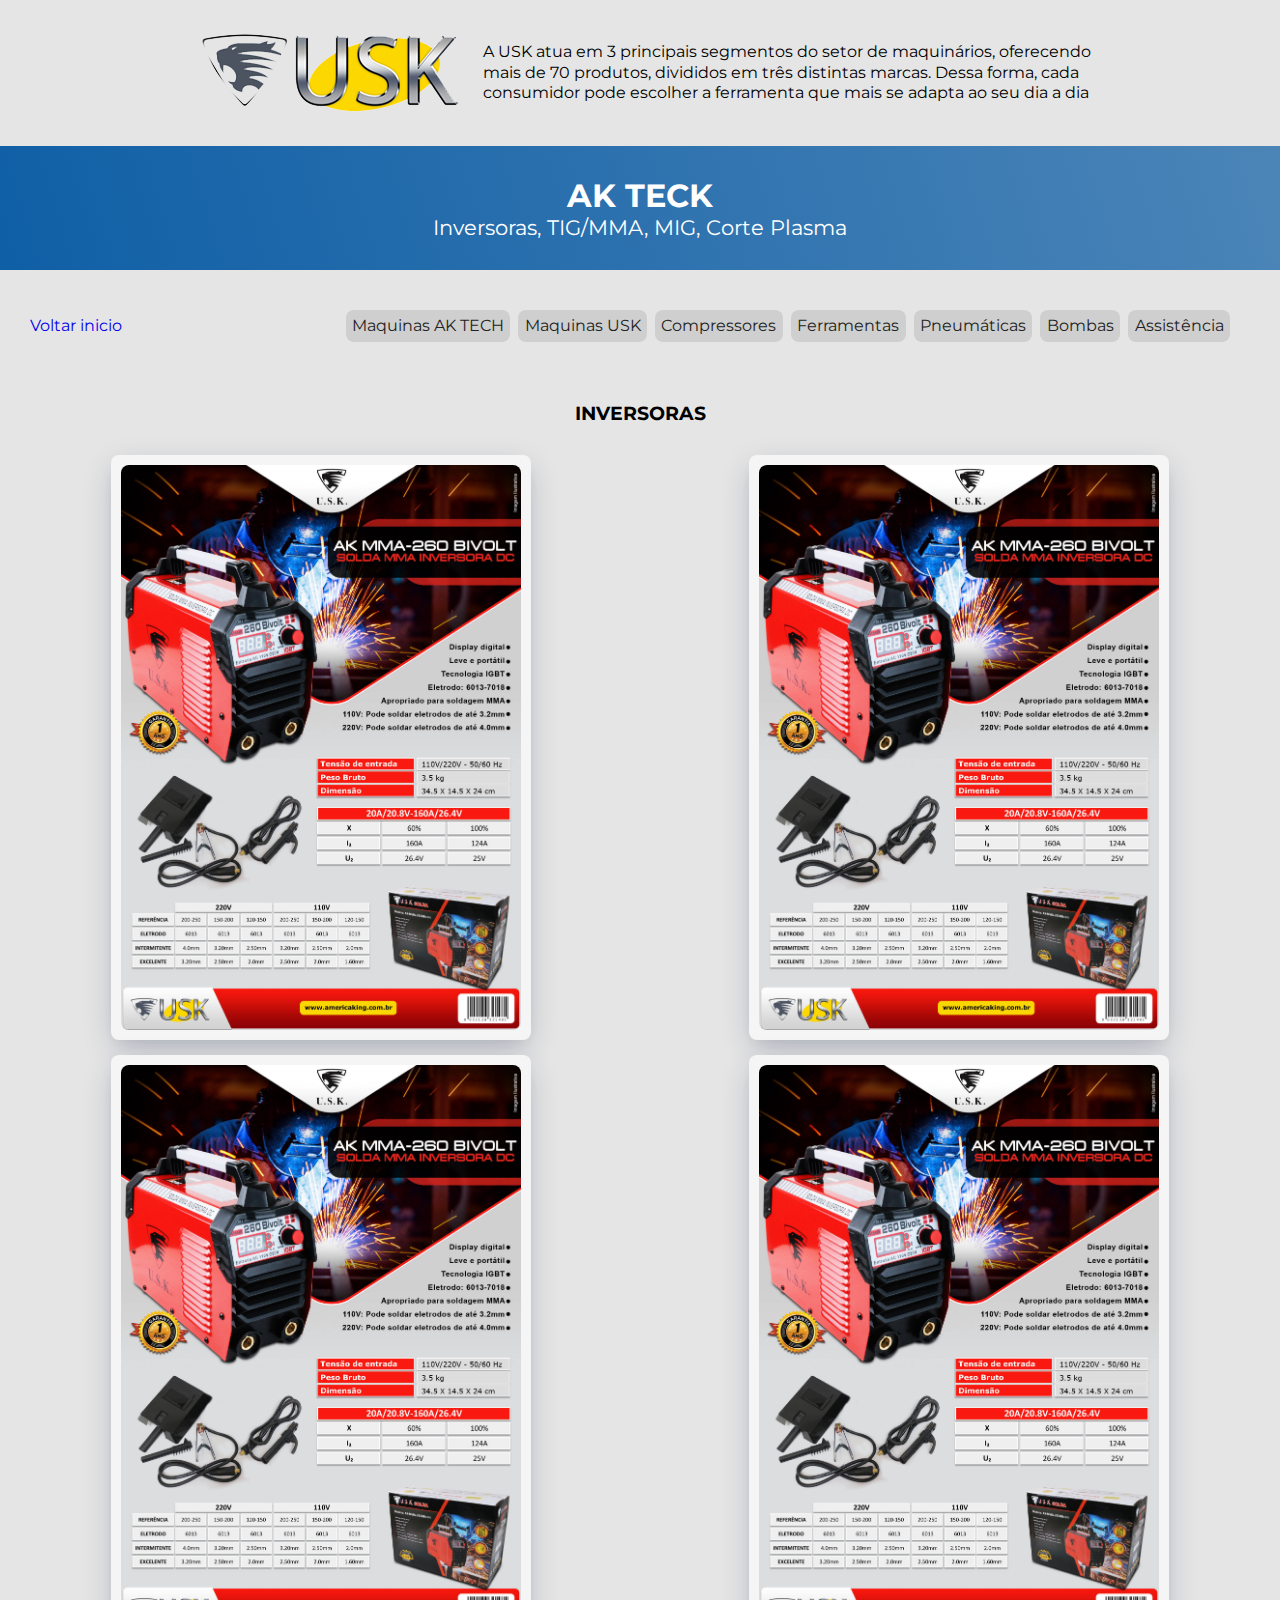
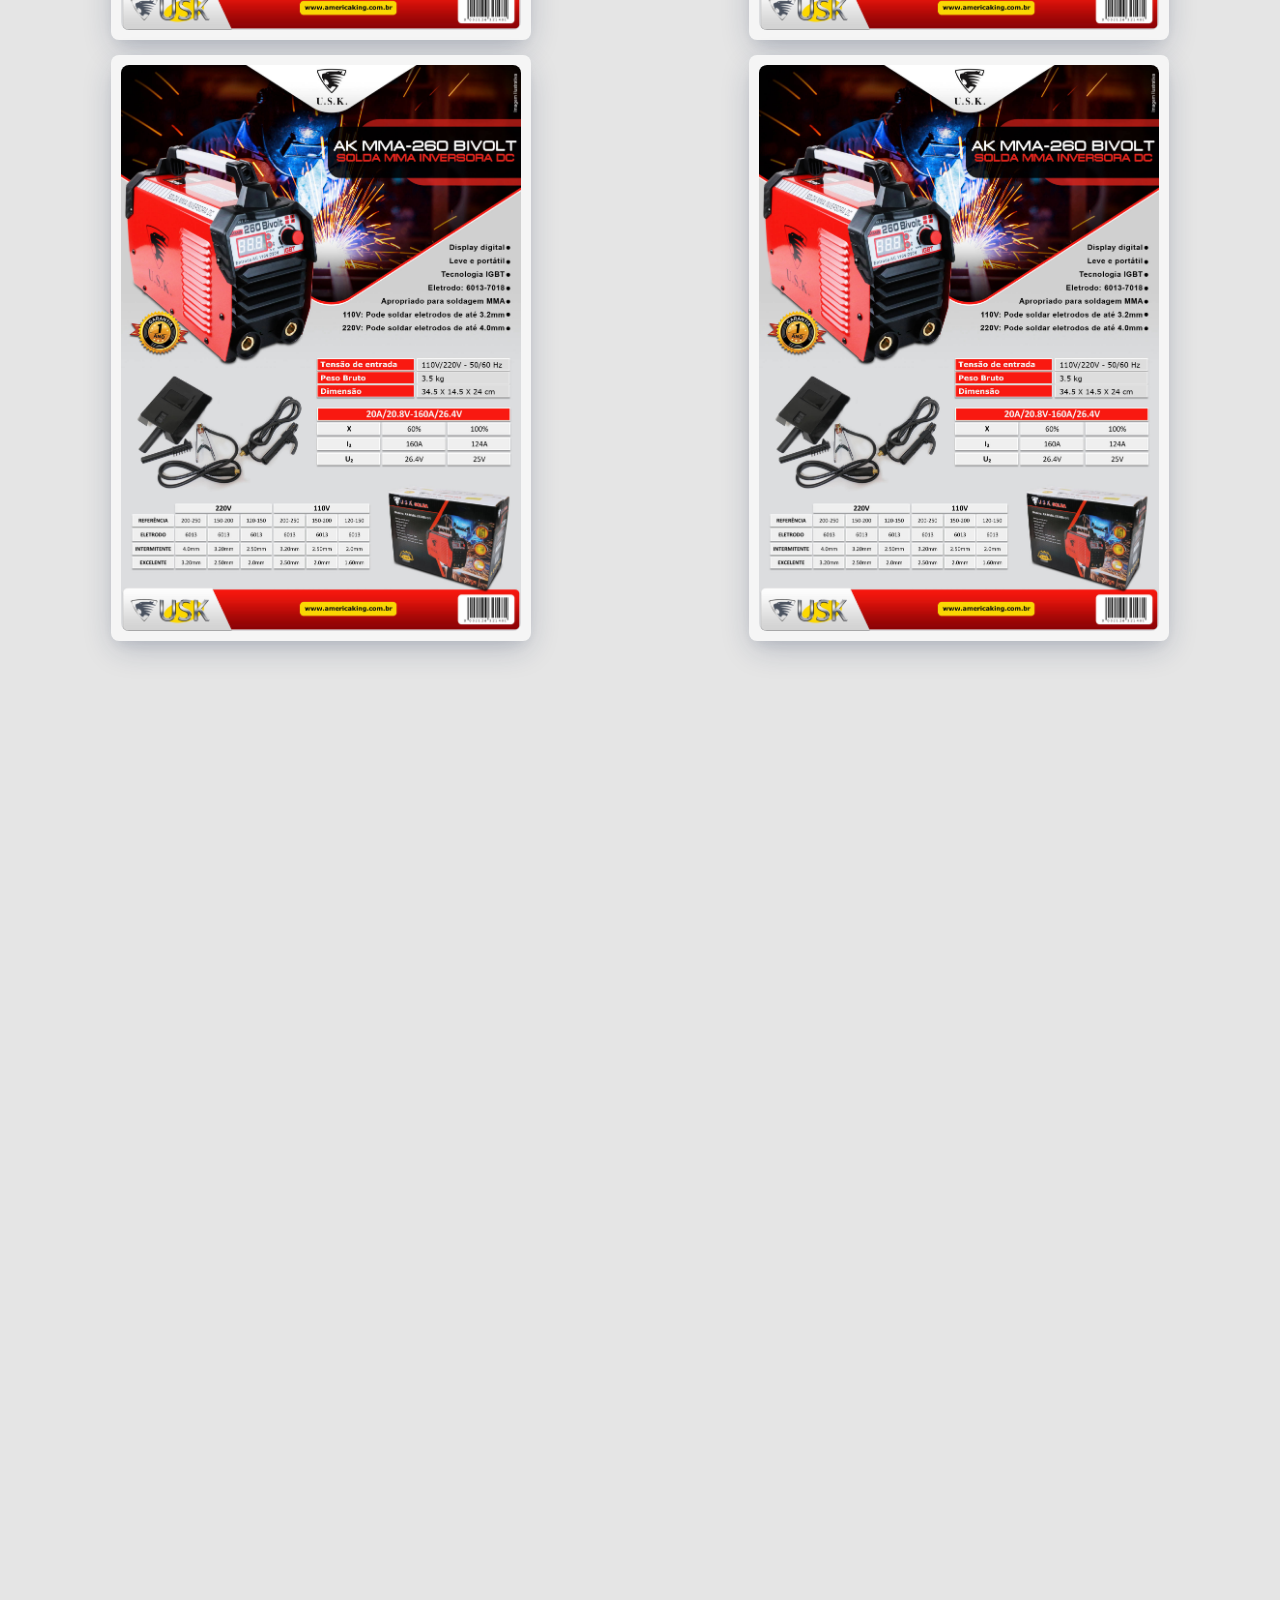
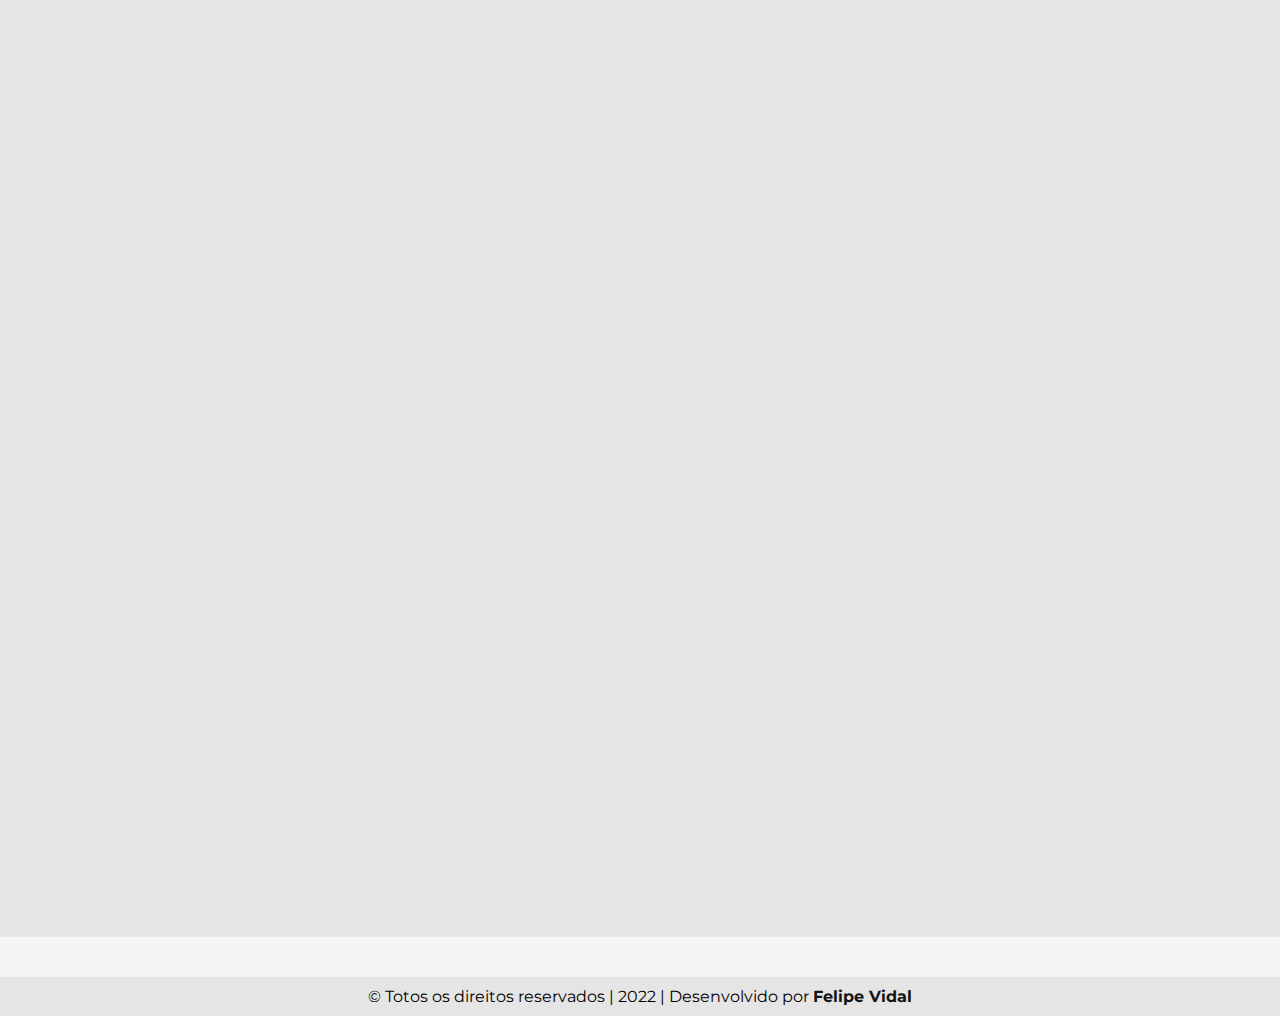
==== commit d42abf1d: "primeira versão da galeria so sem js" ====
--- a/ak-soldas.html
+++ b/ak-soldas.html
@@ -49,36 +49,65 @@
         </ul>
     </nav>
 
+    <!-- galeria -->
     <section class="config-bg">
-        <!-- navegação -->
-        <nav class="config-navegacao-container ">
-            <h3>INVERSORAS</h3>
-            <ul class="config-navegacao-principal-items">
+        <h3>INVERSORAS</h3>
+        <!-- miniaturas das imagens -->
+        <ul class="miniaturas_galeria">
+            <li class="box-img-st"><a href="#img1"> <img src="assets/img/produtos/miniaturas/02-akmma260-ft-1654x2339.jpg" alt="imagem dos produtos" class="min"></a></li>
 
-                <li>
-                    <a href="ak-soldas.html">
-                        <img src="assets/img/logos/maquinad_de_solda_ak_tech.png" alt="icone-ak-soldas" class="color">
-                        <small class="bg-ak"> <span>AK TECH</span> Inversora, Tig/Mma, Mig, Corte Plasma</small>
-                    </a>
-                </li>
+            <li class="box-img-st"><a href="#img1"> <img src="assets/img/produtos/miniaturas/02-akmma260-ft-1654x2339.jpg" alt="imagem dos produtos" class="min"></a></li>
 
-                <li>
-                    <a href="ak-soldas.html">
-                        <img src="assets/img/logos/Maquina_de_solda_MMA_usk_soldas.png" alt="icone-ak-soldas" class="color">
-                        <small class="bg-usk-sodas"> <span>USK SOLDAS</span> Mini, Inversora/Mma, Mig, Tig, Corte Plasma</small>
-                    </a>
-                </li>
+            <li class="box-img-st"><a href="#img1"> <img src="assets/img/produtos/miniaturas/02-akmma260-ft-1654x2339.jpg" alt="imagem dos produtos" class="min"></a></li>
 
-                <li>
-                    <a href="ak-soldas.html">
-                        <img src="assets/img/logos/compressor_compBrasil.png" alt="icone-ak-soldas" class="color">
-                        <small class="bg-compressores"> <span>COMPRESSORES</span> Odontológico, A óleo, Isento de óleo</small>
-                    </a>
-                </li>
- 
-            </ul>
 
-        </nav>
+
+            <li class="box-img-st"><a href="#img1"> <img src="assets/img/produtos/miniaturas/02-akmma260-ft-1654x2339.jpg" alt="imagem dos produtos" class="min"></a></li>
+
+            <li class="box-img-st"><a href="#img1"> <img src="assets/img/produtos/miniaturas/02-akmma260-ft-1654x2339.jpg" alt="imagem dos produtos" class="min"></a></li>
+
+
+            <li class="box-img-st"><a href="#img1"> <img src="assets/img/produtos/miniaturas/02-akmma260-ft-1654x2339.jpg" alt="imagem dos produtos" class="min"></a></li>
+        </ul>
+
+        <!-- light box -->
+        <div class="lbox" id="img1">
+
+            <!-- overlay -->
+            <div class="box_img">
+                <a href="#img3" class="btn" id="prev">&#171;</a>
+                <a href="#" class="btn" id="close">X</a>
+                <img src="assets/img/produtos/02-akmma260-ft-1654x2339.jpg" alt="imagem dos produtos">
+                <a href="#img2" class="btn" id="next">&#187;</a>
+            </div>
+
+        </div>
+
+        <!-- light box -->
+        <div class="lbox" id="img2">
+
+            <!-- overlay -->
+            <div class="box_img">
+                <a href="#img1" class="btn" id="prev">&#171;</a>
+                <a href="#" class="btn" id="close">X</a>
+                <img src="assets/img/produtos/02-akmma260-ft-1654x2339.jpg" alt="imagem dos produtos">
+                <a href="#img3" class="btn" id="next">&#187;</a>
+            </div>
+
+        </div>
+
+        <!-- light box -->
+        <div class="lbox" id="img3">
+
+            <!-- overlay -->
+            <div class="box_img">
+                <a href="#img1" class="btn" id="prev">&#171;</a>
+                <a href="#" class="btn" id="close">X</a>
+                <img src="assets/img/produtos/02-akmma260-ft-1654x2339.jpg" alt="imagem dos produtos">
+                <a href="#img3" class="btn" id="next">&#187;</a>
+            </div>
+
+        </div>
     </section>
     
     <section class="config-bg-2">
--- a/assets/css/style.css
+++ b/assets/css/style.css
@@ -1 +1 @@
-@import url("https://fonts.googleapis.com/css2?family=Montserrat:ital,wght@0,100;0,200;0,300;0,400;0,500;0,600;0,700;0,800;0,900;1,100;1,200;1,300;1,400;1,500;1,600;1,700;1,800;1,900&display=swap");*{padding:0;margin:0;box-sizing:border-box;font-family:"Montserrat",sans-serif}img{display:block}a{text-decoration:none}ul{list-style:none}body{background-color:#e5e5e5}.config-cabecalho{padding:30px;display:flex;justify-content:center;align-items:center;flex-wrap:wrap}.config-cabecalho img{max-width:285px}.config-cabecalho .config-txt-cabecalho{max-width:50%;margin-left:10px;line-height:1.3em}.config-cabecalho .btn_sobre{font-weight:400;color:#353535;font-weight:600}.config-cabecalho .btn_sobre:hover{text-decoration:underline;transition:0.9s}.config-chamada{padding:30px 0;text-align:center;width:100%;background:linear-gradient(90deg, #e5e5e5 0%, #f0f0f0 25%, #f0f0f0 74%, #e5e5e5 100%);margin:0px auto}.config-chamada h4{font-size:2rem}.config-chamada small{font-size:1.3rem}.config-bg-2{background-color:#f5f5f5}.config-bg-3{background:linear-gradient(253deg, rgba(15,95,166,0.719) 0%, #0f5fa6 100%);color:#fff}.config-navegacao-container{padding:20px 30px;margin:0 auto}.config-navegacao-container h3{margin:20px 15px;font-size:1.3rem;font-weight:bold;text-transform:uppercase}.config-bg{padding:20px 0;background-color:#e5e5e5}.config-bg-2{padding:20px 0}.config-navegacao-principal-items{display:flex;flex-wrap:wrap;margin:0 auto;justify-content:flex-start;align-items:center}.config-navegacao-principal-items li{margin:10px;max-width:400px;min-height:220px;text-align:center;border-radius:8px;box-shadow:0 6px 14px -6px rgba(24,39,75,0.12),0 10px 32px -4px rgba(24,39,75,0.247);transition:0.5s;background-color:#fff}.config-navegacao-principal-items li:hover{background-color:#c2c2c2;transition:0.9s}.config-navegacao-principal-items img{max-width:150px;display:block;margin:0 auto;margin:20px}.config-navegacao-principal-items a{display:flex;align-items:center;justify-content:flex-end;text-align:center;flex-wrap:nowrap;color:#313131;font-weight:bold}.config-navegacao-principal-items a small{display:block;font-weight:500;width:100%;padding:10px;color:#e0e0e0;border-radius:8px 0 0 8px}.config-navegacao-principal-items a small span{display:block;padding:5px;margin-bottom:5px;color:#fff;font-weight:bold}.config-navegacao-principal-items a .bg-ak{background:linear-gradient(253deg, rgba(15,95,166,0.719) 0%, #0f5fa6 100%);box-shadow:-3px 0px 8px rgba(0,0,0,0.527)}.config-navegacao-principal-items a .bg-usk-sodas{background:linear-gradient(253deg, rgba(247,26,18,0.719) 0%, #f71a12 100%);box-shadow:-3px 0px 8px rgba(0,0,0,0.527)}.config-navegacao-principal-items a .bg-compressores{background:linear-gradient(253deg, #323232 0%, #323232 100%);box-shadow:-3px 0px 8px rgba(0,0,0,0.527)}.config-navegacao-principal-items a .bg-ferramentas{background:linear-gradient(253deg, #122a41 0%, #122a41 100%);box-shadow:-3px 0px 8px rgba(0,0,0,0.527)}.config-navegacao-principal-items a .bg-pneumaticas{background:linear-gradient(90deg, #137a45 0%, rgba(19,122,69,0.719) 100%);box-shadow:-3px 0px 8px rgba(0,0,0,0.527)}.config-navegacao-principal-items a .bg-bombas{background:linear-gradient(90deg, #1d3187 0%, rgba(31,58,140,0.719) 100%);box-shadow:-3px 0px 8px rgba(0,0,0,0.527)}.config-navegacao-principal-items a .bg-gray{background:linear-gradient(90deg, #222 0%, rgba(34,34,34,0.719) 100%);box-shadow:-3px 0px 8px rgba(0,0,0,0.527)}#nav{display:flex;justify-content:space-between;padding:30px;align-items:center}#btn-mobile{display:none}#nav #menu{padding:10px 20px;display:flex;justify-content:space-evenly;flex-wrap:wrap;gap:0.5rem}#nav #menu a{display:block;padding:0.4rem;color:#222;transition:0.2s;background-color:#cfcfcf;border-radius:8px}#nav #menu a:hover{color:#707070}.config-footer{text-align:center;padding:10px 0}.config-footer a{font-weight:bold;color:#131313}@media (max-width: 1024px){#nav #menu{display:block;background:linear-gradient(90deg, #e5e5e5 0%, #f0f0f0 25%, #f0f0f0 74%, #e5e5e5 100%);position:absolute;width:100%;top:350px;right:0;z-index:1000;box-shadow:0 6px 14px -6px rgba(24,39,75,0.12),0 10px 32px -4px rgba(24,39,75,0.247);height:0px;transition:.1s;visibility:hidden;overflow-y:hidden}#nav #menu li a{color:#222;background-color:transparent}#nav #menu li:hover{border-bottom:2px solid #f5f5f5}#nav.active #menu{height:260px;transition:.9s;visibility:visible;overflow-y:auto}#btn-mobile{display:flex;z-index:1001;padding:.5rem 1;font-size:1rem;background:transparent;cursor:pointer;border:navajowhite;gap:0.5rem}#bars{width:20px;border-top:2px solid}#bars::after,#bars::before{content:'';display:block;width:20px;height:2px;margin-top:5px;background-color:currentColor;transition:0.5s;position:relative}#nav.active #bars{border-top-color:transparent}#nav.active #bars::before{transform:rotate(135deg)}#nav.active #bars::after{transform:rotate(-135deg);top:-7px}}@media (max-width: 823px){.logo{width:200px}#nav #menu{top:380px}.config-cabecalho{flex-direction:column}.config-txt-cabecalho{min-width:100%;width:100%;margin-top:20px}.config-txt-cabecalho p{width:100%}}@media (max-width: 679px){#nav #menu{top:380px}}@media (max-width: 549px){#nav #menu{top:420px}}@media (max-width: 447px){.ak-none{display:none}#nav #menu{top:200px}.config-chamada small{font-size:0.9rem}}
+@import url("https://fonts.googleapis.com/css2?family=Montserrat:ital,wght@0,100;0,200;0,300;0,400;0,500;0,600;0,700;0,800;0,900;1,100;1,200;1,300;1,400;1,500;1,600;1,700;1,800;1,900&display=swap");*{padding:0;margin:0;box-sizing:border-box;font-family:"Montserrat",sans-serif}img{display:block}a{text-decoration:none}ul{list-style:none}body{background-color:#e5e5e5}.config-cabecalho{padding:30px;display:flex;justify-content:center;align-items:center;flex-wrap:wrap}.config-cabecalho img{max-width:285px}.config-cabecalho .config-txt-cabecalho{max-width:50%;margin-left:10px;line-height:1.3em}.config-cabecalho .btn_sobre{font-weight:400;color:#353535;font-weight:600}.config-cabecalho .btn_sobre:hover{text-decoration:underline;transition:0.9s}.config-chamada{padding:30px 0;text-align:center;width:100%;background:linear-gradient(90deg, #e5e5e5 0%, #f0f0f0 25%, #f0f0f0 74%, #e5e5e5 100%);margin:0px auto}.config-chamada h4{font-size:2rem}.config-chamada small{font-size:1.3rem}.config-bg-2{background-color:#f5f5f5}.config-bg-3{background:linear-gradient(253deg, rgba(15,95,166,0.719) 0%, #0f5fa6 100%);color:#fff}.config-navegacao-container{padding:20px 30px;margin:0 auto}.config-navegacao-container h3{margin:20px 15px;font-size:1.3rem;font-weight:bold;text-transform:uppercase}.config-bg{padding:20px 0;background-color:#e5e5e5}.config-bg-2{padding:20px 0}.config-navegacao-principal-items{display:flex;flex-wrap:wrap;margin:0 auto;justify-content:flex-start;align-items:center}.config-navegacao-principal-items li{margin:10px;max-width:400px;min-height:220px;text-align:center;border-radius:8px;box-shadow:0 6px 14px -6px rgba(24,39,75,0.12),0 10px 32px -4px rgba(24,39,75,0.247);transition:0.5s;background-color:#fff}.config-navegacao-principal-items li:hover{background-color:#c2c2c2;transition:0.9s}.config-navegacao-principal-items img{max-width:150px;display:block;margin:0 auto;margin:20px}.config-navegacao-principal-items a{display:flex;align-items:center;justify-content:flex-end;text-align:center;flex-wrap:nowrap;color:#313131;font-weight:bold}.config-navegacao-principal-items a small{display:block;font-weight:500;width:100%;padding:10px;color:#e0e0e0;border-radius:8px 0 0 8px}.config-navegacao-principal-items a small span{display:block;padding:5px;margin-bottom:5px;color:#fff;font-weight:bold}.config-navegacao-principal-items a .bg-ak{background:linear-gradient(253deg, rgba(15,95,166,0.719) 0%, #0f5fa6 100%);box-shadow:-3px 0px 8px rgba(0,0,0,0.527)}.config-navegacao-principal-items a .bg-usk-sodas{background:linear-gradient(253deg, rgba(247,26,18,0.719) 0%, #f71a12 100%);box-shadow:-3px 0px 8px rgba(0,0,0,0.527)}.config-navegacao-principal-items a .bg-compressores{background:linear-gradient(253deg, #323232 0%, #323232 100%);box-shadow:-3px 0px 8px rgba(0,0,0,0.527)}.config-navegacao-principal-items a .bg-ferramentas{background:linear-gradient(253deg, #122a41 0%, #122a41 100%);box-shadow:-3px 0px 8px rgba(0,0,0,0.527)}.config-navegacao-principal-items a .bg-pneumaticas{background:linear-gradient(90deg, #137a45 0%, rgba(19,122,69,0.719) 100%);box-shadow:-3px 0px 8px rgba(0,0,0,0.527)}.config-navegacao-principal-items a .bg-bombas{background:linear-gradient(90deg, #1d3187 0%, rgba(31,58,140,0.719) 100%);box-shadow:-3px 0px 8px rgba(0,0,0,0.527)}.config-navegacao-principal-items a .bg-gray{background:linear-gradient(90deg, #222 0%, rgba(34,34,34,0.719) 100%);box-shadow:-3px 0px 8px rgba(0,0,0,0.527)}#nav{display:flex;justify-content:space-between;padding:30px;align-items:center}#btn-mobile{display:none}#nav #menu{padding:10px 20px;display:flex;justify-content:space-evenly;flex-wrap:wrap;gap:0.5rem}#nav #menu a{display:block;padding:0.4rem;color:#222;transition:0.2s;background-color:#cfcfcf;border-radius:8px}#nav #menu a:hover{color:#707070}.config-bg h3{text-align:center}.lbox{visibility:hidden;opacity:0}.lbox:target{opacity:1;visibility:visible;width:100%;height:100%;top:0;left:0;background-color:rgba(10,10,10,0.7);position:fixed}.lbox .box_img{width:100%}.lbox .box_img img{max-width:34%;margin:0 auto;overflow-y:auto;opacity:0}.lbox .box_img .btn{color:#fff;position:absolute;width:50px;height:50px;font-size:2rem;text-align:center}.lbox .box_img #close{right:20px;top:20px}.lbox .box_img #prev{left:5%;top:45%}.lbox .box_img #next{right:5%;top:45%}.lbox:target .box_img img{opacity:1;transition:opacity .4s linear}.miniaturas_galeria{display:flex;width:100%;margin:20px auto;gap:0.9rem;flex-wrap:wrap;padding:10px}.miniaturas_galeria .box-img-st{padding:10px;background-color:#f5f5f5;margin:0 auto;border-radius:8px;box-shadow:0 6px 14px -6px rgba(24,39,75,0.12),0 10px 32px -4px rgba(24,39,75,0.247)}.miniaturas_galeria .min{max-width:400px;border-radius:8px}.config-footer{text-align:center;padding:10px 0}.config-footer a{font-weight:bold;color:#131313}@media (max-width: 1024px){#nav #menu{display:block;background:linear-gradient(90deg, #e5e5e5 0%, #f0f0f0 25%, #f0f0f0 74%, #e5e5e5 100%);position:absolute;width:100%;top:350px;right:0;z-index:1000;box-shadow:0 6px 14px -6px rgba(24,39,75,0.12),0 10px 32px -4px rgba(24,39,75,0.247);height:0px;transition:.1s;visibility:hidden;overflow-y:hidden}#nav #menu li a{color:#222;background-color:transparent}#nav #menu li:hover{border-bottom:2px solid #f5f5f5}#nav.active #menu{height:260px;transition:.9s;visibility:visible;overflow-y:auto}#btn-mobile{display:flex;z-index:1001;padding:.5rem 1;font-size:1rem;background:transparent;cursor:pointer;border:navajowhite;gap:0.5rem}#bars{width:20px;border-top:2px solid}#bars::after,#bars::before{content:'';display:block;width:20px;height:2px;margin-top:5px;background-color:currentColor;transition:0.5s;position:relative}#nav.active #bars{border-top-color:transparent}#nav.active #bars::before{transform:rotate(135deg)}#nav.active #bars::after{transform:rotate(-135deg);top:-7px}}@media (max-width: 890px){.box_img{width:100%}.box_img img{width:50%;margin:0 auto;overflow-y:auto;opacity:0}.box_img .btn{color:#fff;position:absolute;width:50px;height:50px;font-size:2rem;text-align:center}.box_img #close{right:20px;top:20px}.box_img #prev{left:5%;top:45%}.box_img #next{right:5%;top:45%}}@media (max-width: 823px){.logo{width:200px}#nav #menu{top:380px}.config-cabecalho{flex-direction:column}.config-txt-cabecalho{min-width:100%;width:100%;margin-top:20px}.config-txt-cabecalho p{width:100%}}@media (max-width: 679px){#nav #menu{top:380px}}@media (max-width: 549px){#nav #menu{top:420px}}@media (max-width: 447px){.ak-none{display:none}#nav #menu{top:200px}.config-chamada small{font-size:0.9rem}}
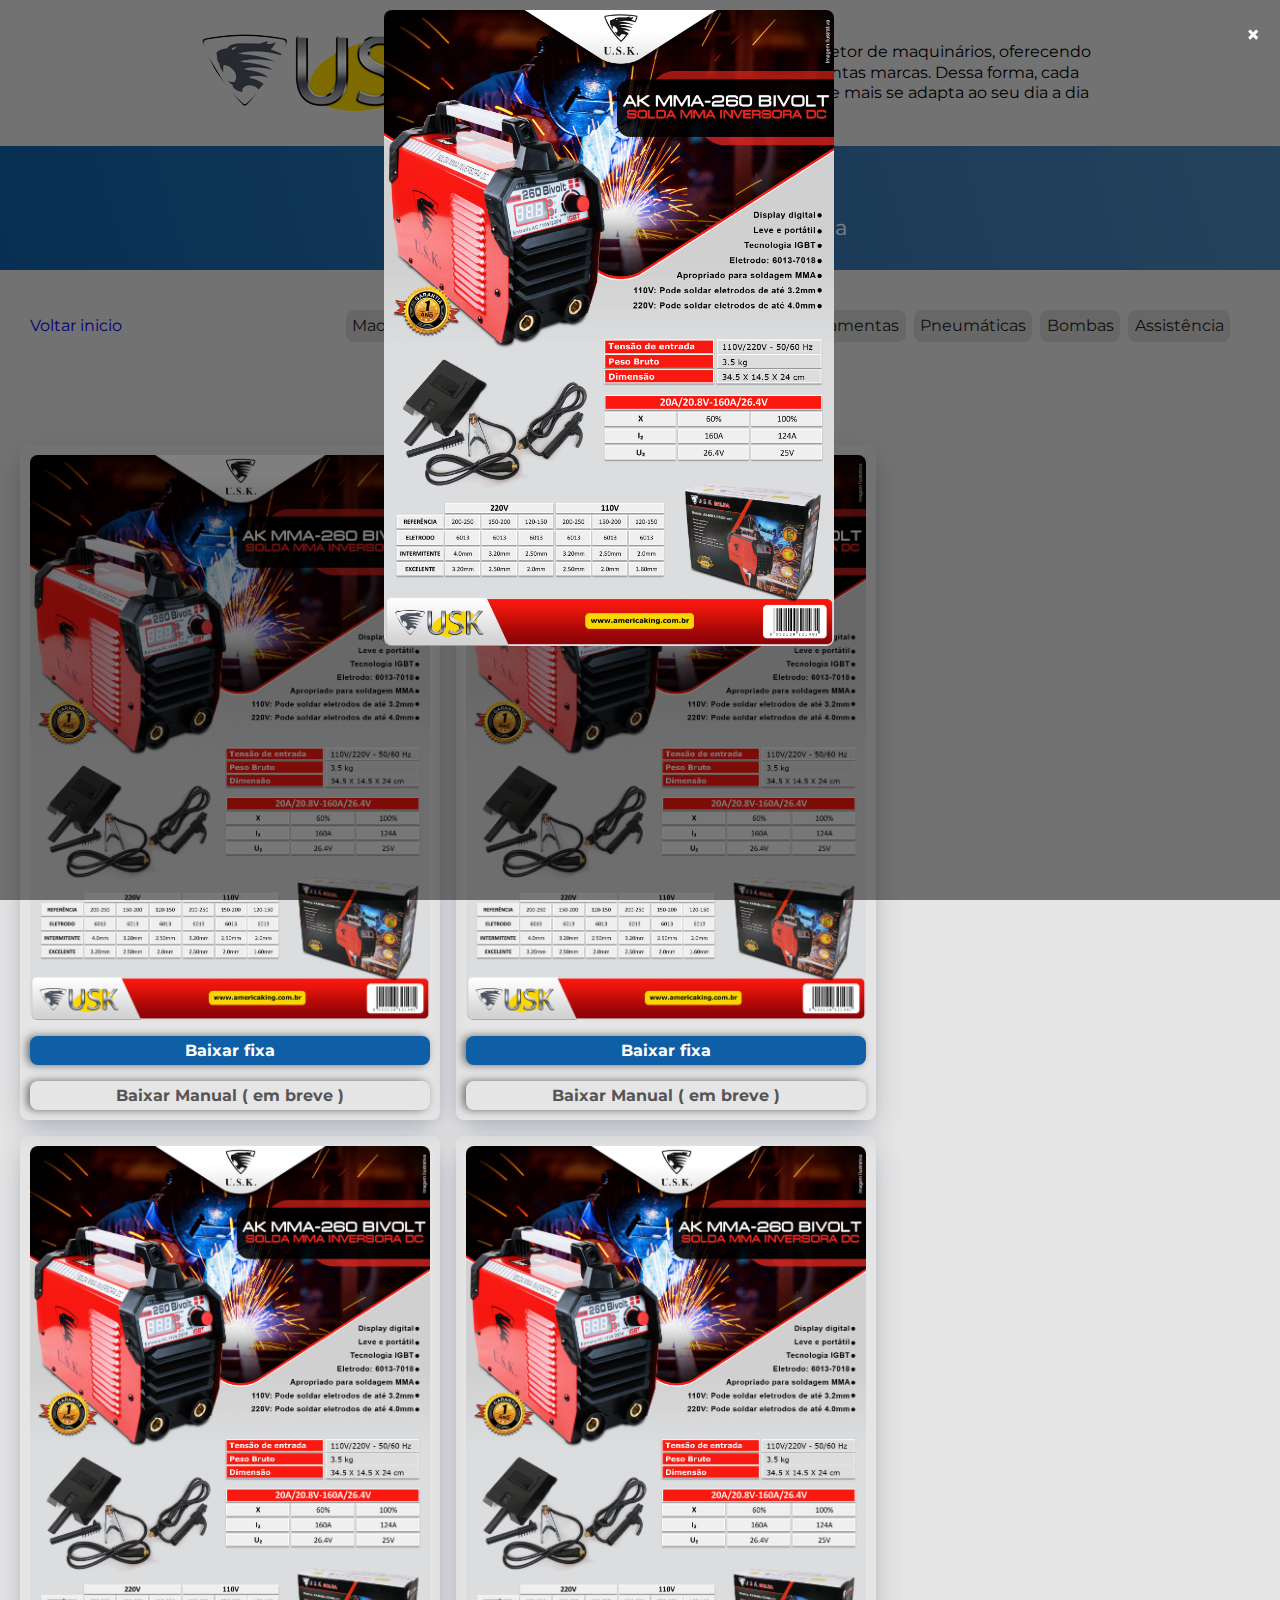
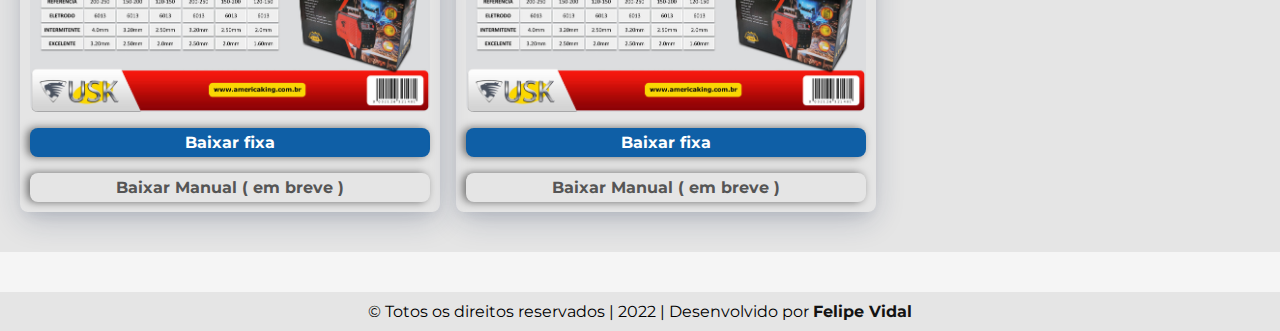
==== commit a96cde14: "nova galeria" ====
--- a/ak-soldas.html
+++ b/ak-soldas.html
@@ -52,65 +52,50 @@
     <!-- galeria -->
     <section class="config-bg">
         <h3>INVERSORAS</h3>
-        <!-- miniaturas das imagens -->
-        <ul class="miniaturas_galeria">
-            <li class="box-img-st"><a href="#img1"> <img src="assets/img/produtos/miniaturas/02-akmma260-ft-1654x2339.jpg" alt="imagem dos produtos" class="min"></a></li>
+        <div class="container">
 
-            <li class="box-img-st"><a href="#img1"> <img src="assets/img/produtos/miniaturas/02-akmma260-ft-1654x2339.jpg" alt="imagem dos produtos" class="min"></a></li>
+            <!-- miniaturas -->
+            <div class="image-container">
+                <div class="image">
+                    <img src="assets/img/produtos/miniaturas/02-akmma260-ft-1654x2339.jpg" alt="imagem">
+                    <a href="#" class="btn-dow active-ak"> Baixar fixa</a>
+                    <a href="#" class="btn-dow"> Baixar Manual ( em breve )</a>
 
-            <li class="box-img-st"><a href="#img1"> <img src="assets/img/produtos/miniaturas/02-akmma260-ft-1654x2339.jpg" alt="imagem dos produtos" class="min"></a></li>
+                </div>
 
 
-
-            <li class="box-img-st"><a href="#img1"> <img src="assets/img/produtos/miniaturas/02-akmma260-ft-1654x2339.jpg" alt="imagem dos produtos" class="min"></a></li>
-
-            <li class="box-img-st"><a href="#img1"> <img src="assets/img/produtos/miniaturas/02-akmma260-ft-1654x2339.jpg" alt="imagem dos produtos" class="min"></a></li>
+                <div class="image">
+                    <img src="assets/img/produtos/miniaturas/02-akmma260-ft-1654x2339.jpg" alt="imagem">
+                    <a href="#" class="btn-dow active-ak"> Baixar fixa</a>
+                    <a href="#" class="btn-dow"> Baixar Manual ( em breve )</a>
+                </div>
 
 
-            <li class="box-img-st"><a href="#img1"> <img src="assets/img/produtos/miniaturas/02-akmma260-ft-1654x2339.jpg" alt="imagem dos produtos" class="min"></a></li>
-        </ul>
+                <div class="image">
+                    <img src="assets/img/produtos/miniaturas/02-akmma260-ft-1654x2339.jpg" alt="imagem">
+                    <a href="#" class="btn-dow active-ak"> Baixar fixa</a>
+                    <a href="#" class="btn-dow"> Baixar Manual ( em breve )</a>
+                </div>
 
-        <!-- light box -->
-        <div class="lbox" id="img1">
 
-            <!-- overlay -->
-            <div class="box_img">
-                <a href="#img3" class="btn" id="prev">&#171;</a>
-                <a href="#" class="btn" id="close">X</a>
-                <img src="assets/img/produtos/02-akmma260-ft-1654x2339.jpg" alt="imagem dos produtos">
-                <a href="#img2" class="btn" id="next">&#187;</a>
+                <div class="image">
+                    <img src="assets/img/produtos/miniaturas/02-akmma260-ft-1654x2339.jpg" alt="imagem">
+                    <a href="#" class="btn-dow active-ak"> Baixar fixa</a>
+                    <a href="#" class="btn-dow"> Baixar Manual ( em breve )</a>
+                </div>
             </div>
 
+            <!-- popup imagens -->
+            <div class="popup-image">
+                <span>&times;</span>
+                <img src="assets/img/produtos/miniaturas/02-akmma260-ft-1654x2339.jpg" alt="imagem">
+            </div>
         </div>
-
-        <!-- light box -->
-        <div class="lbox" id="img2">
-
-            <!-- overlay -->
-            <div class="box_img">
-                <a href="#img1" class="btn" id="prev">&#171;</a>
-                <a href="#" class="btn" id="close">X</a>
-                <img src="assets/img/produtos/02-akmma260-ft-1654x2339.jpg" alt="imagem dos produtos">
-                <a href="#img3" class="btn" id="next">&#187;</a>
-            </div>
-
-        </div>
-
-        <!-- light box -->
-        <div class="lbox" id="img3">
-
-            <!-- overlay -->
-            <div class="box_img">
-                <a href="#img1" class="btn" id="prev">&#171;</a>
-                <a href="#" class="btn" id="close">X</a>
-                <img src="assets/img/produtos/02-akmma260-ft-1654x2339.jpg" alt="imagem dos produtos">
-                <a href="#img3" class="btn" id="next">&#187;</a>
-            </div>
-
-        </div>
+        
     </section>
     
     <section class="config-bg-2">
+        
        
     </section>
 
--- a/assets/css/style.css
+++ b/assets/css/style.css
@@ -1 +1 @@
-@import url("https://fonts.googleapis.com/css2?family=Montserrat:ital,wght@0,100;0,200;0,300;0,400;0,500;0,600;0,700;0,800;0,900;1,100;1,200;1,300;1,400;1,500;1,600;1,700;1,800;1,900&display=swap");*{padding:0;margin:0;box-sizing:border-box;font-family:"Montserrat",sans-serif}img{display:block}a{text-decoration:none}ul{list-style:none}body{background-color:#e5e5e5}.config-cabecalho{padding:30px;display:flex;justify-content:center;align-items:center;flex-wrap:wrap}.config-cabecalho img{max-width:285px}.config-cabecalho .config-txt-cabecalho{max-width:50%;margin-left:10px;line-height:1.3em}.config-cabecalho .btn_sobre{font-weight:400;color:#353535;font-weight:600}.config-cabecalho .btn_sobre:hover{text-decoration:underline;transition:0.9s}.config-chamada{padding:30px 0;text-align:center;width:100%;background:linear-gradient(90deg, #e5e5e5 0%, #f0f0f0 25%, #f0f0f0 74%, #e5e5e5 100%);margin:0px auto}.config-chamada h4{font-size:2rem}.config-chamada small{font-size:1.3rem}.config-bg-2{background-color:#f5f5f5}.config-bg-3{background:linear-gradient(253deg, rgba(15,95,166,0.719) 0%, #0f5fa6 100%);color:#fff}.config-navegacao-container{padding:20px 30px;margin:0 auto}.config-navegacao-container h3{margin:20px 15px;font-size:1.3rem;font-weight:bold;text-transform:uppercase}.config-bg{padding:20px 0;background-color:#e5e5e5}.config-bg-2{padding:20px 0}.config-navegacao-principal-items{display:flex;flex-wrap:wrap;margin:0 auto;justify-content:flex-start;align-items:center}.config-navegacao-principal-items li{margin:10px;max-width:400px;min-height:220px;text-align:center;border-radius:8px;box-shadow:0 6px 14px -6px rgba(24,39,75,0.12),0 10px 32px -4px rgba(24,39,75,0.247);transition:0.5s;background-color:#fff}.config-navegacao-principal-items li:hover{background-color:#c2c2c2;transition:0.9s}.config-navegacao-principal-items img{max-width:150px;display:block;margin:0 auto;margin:20px}.config-navegacao-principal-items a{display:flex;align-items:center;justify-content:flex-end;text-align:center;flex-wrap:nowrap;color:#313131;font-weight:bold}.config-navegacao-principal-items a small{display:block;font-weight:500;width:100%;padding:10px;color:#e0e0e0;border-radius:8px 0 0 8px}.config-navegacao-principal-items a small span{display:block;padding:5px;margin-bottom:5px;color:#fff;font-weight:bold}.config-navegacao-principal-items a .bg-ak{background:linear-gradient(253deg, rgba(15,95,166,0.719) 0%, #0f5fa6 100%);box-shadow:-3px 0px 8px rgba(0,0,0,0.527)}.config-navegacao-principal-items a .bg-usk-sodas{background:linear-gradient(253deg, rgba(247,26,18,0.719) 0%, #f71a12 100%);box-shadow:-3px 0px 8px rgba(0,0,0,0.527)}.config-navegacao-principal-items a .bg-compressores{background:linear-gradient(253deg, #323232 0%, #323232 100%);box-shadow:-3px 0px 8px rgba(0,0,0,0.527)}.config-navegacao-principal-items a .bg-ferramentas{background:linear-gradient(253deg, #122a41 0%, #122a41 100%);box-shadow:-3px 0px 8px rgba(0,0,0,0.527)}.config-navegacao-principal-items a .bg-pneumaticas{background:linear-gradient(90deg, #137a45 0%, rgba(19,122,69,0.719) 100%);box-shadow:-3px 0px 8px rgba(0,0,0,0.527)}.config-navegacao-principal-items a .bg-bombas{background:linear-gradient(90deg, #1d3187 0%, rgba(31,58,140,0.719) 100%);box-shadow:-3px 0px 8px rgba(0,0,0,0.527)}.config-navegacao-principal-items a .bg-gray{background:linear-gradient(90deg, #222 0%, rgba(34,34,34,0.719) 100%);box-shadow:-3px 0px 8px rgba(0,0,0,0.527)}#nav{display:flex;justify-content:space-between;padding:30px;align-items:center}#btn-mobile{display:none}#nav #menu{padding:10px 20px;display:flex;justify-content:space-evenly;flex-wrap:wrap;gap:0.5rem}#nav #menu a{display:block;padding:0.4rem;color:#222;transition:0.2s;background-color:#cfcfcf;border-radius:8px}#nav #menu a:hover{color:#707070}.config-bg h3{text-align:center}.lbox{visibility:hidden;opacity:0}.lbox:target{opacity:1;visibility:visible;width:100%;height:100%;top:0;left:0;background-color:rgba(10,10,10,0.7);position:fixed}.lbox .box_img{width:100%}.lbox .box_img img{max-width:34%;margin:0 auto;overflow-y:auto;opacity:0}.lbox .box_img .btn{color:#fff;position:absolute;width:50px;height:50px;font-size:2rem;text-align:center}.lbox .box_img #close{right:20px;top:20px}.lbox .box_img #prev{left:5%;top:45%}.lbox .box_img #next{right:5%;top:45%}.lbox:target .box_img img{opacity:1;transition:opacity .4s linear}.miniaturas_galeria{display:flex;width:100%;margin:20px auto;gap:0.9rem;flex-wrap:wrap;padding:10px}.miniaturas_galeria .box-img-st{padding:10px;background-color:#f5f5f5;margin:0 auto;border-radius:8px;box-shadow:0 6px 14px -6px rgba(24,39,75,0.12),0 10px 32px -4px rgba(24,39,75,0.247)}.miniaturas_galeria .min{max-width:400px;border-radius:8px}.config-footer{text-align:center;padding:10px 0}.config-footer a{font-weight:bold;color:#131313}@media (max-width: 1024px){#nav #menu{display:block;background:linear-gradient(90deg, #e5e5e5 0%, #f0f0f0 25%, #f0f0f0 74%, #e5e5e5 100%);position:absolute;width:100%;top:350px;right:0;z-index:1000;box-shadow:0 6px 14px -6px rgba(24,39,75,0.12),0 10px 32px -4px rgba(24,39,75,0.247);height:0px;transition:.1s;visibility:hidden;overflow-y:hidden}#nav #menu li a{color:#222;background-color:transparent}#nav #menu li:hover{border-bottom:2px solid #f5f5f5}#nav.active #menu{height:260px;transition:.9s;visibility:visible;overflow-y:auto}#btn-mobile{display:flex;z-index:1001;padding:.5rem 1;font-size:1rem;background:transparent;cursor:pointer;border:navajowhite;gap:0.5rem}#bars{width:20px;border-top:2px solid}#bars::after,#bars::before{content:'';display:block;width:20px;height:2px;margin-top:5px;background-color:currentColor;transition:0.5s;position:relative}#nav.active #bars{border-top-color:transparent}#nav.active #bars::before{transform:rotate(135deg)}#nav.active #bars::after{transform:rotate(-135deg);top:-7px}}@media (max-width: 890px){.box_img{width:100%}.box_img img{width:50%;margin:0 auto;overflow-y:auto;opacity:0}.box_img .btn{color:#fff;position:absolute;width:50px;height:50px;font-size:2rem;text-align:center}.box_img #close{right:20px;top:20px}.box_img #prev{left:5%;top:45%}.box_img #next{right:5%;top:45%}}@media (max-width: 823px){.logo{width:200px}#nav #menu{top:380px}.config-cabecalho{flex-direction:column}.config-txt-cabecalho{min-width:100%;width:100%;margin-top:20px}.config-txt-cabecalho p{width:100%}}@media (max-width: 679px){#nav #menu{top:380px}}@media (max-width: 549px){#nav #menu{top:420px}}@media (max-width: 447px){.ak-none{display:none}#nav #menu{top:200px}.config-chamada small{font-size:0.9rem}}
+@import url("https://fonts.googleapis.com/css2?family=Montserrat:ital,wght@0,100;0,200;0,300;0,400;0,500;0,600;0,700;0,800;0,900;1,100;1,200;1,300;1,400;1,500;1,600;1,700;1,800;1,900&display=swap");*{padding:0;margin:0;box-sizing:border-box;font-family:"Montserrat",sans-serif}img{display:block}a{text-decoration:none}ul{list-style:none}body{background-color:#e5e5e5}.config-cabecalho{padding:30px;display:flex;justify-content:center;align-items:center;flex-wrap:wrap}.config-cabecalho img{max-width:285px}.config-cabecalho .config-txt-cabecalho{max-width:50%;margin-left:10px;line-height:1.3em}.config-cabecalho .btn_sobre{font-weight:400;color:#353535;font-weight:600}.config-cabecalho .btn_sobre:hover{text-decoration:underline;transition:0.9s}.config-chamada{padding:30px 0;text-align:center;width:100%;background:linear-gradient(90deg, #e5e5e5 0%, #f0f0f0 25%, #f0f0f0 74%, #e5e5e5 100%);margin:0px auto}.config-chamada h4{font-size:2rem}.config-chamada small{font-size:1.3rem}.config-bg-2{background-color:#f5f5f5}.config-bg-3{background:linear-gradient(253deg, rgba(15,95,166,0.719) 0%, #0f5fa6 100%);color:#fff}.config-navegacao-container{padding:20px 30px;margin:0 auto}.config-navegacao-container h3{margin:20px 15px;font-size:1.3rem;font-weight:bold;text-transform:uppercase}.config-bg{padding:20px 0;background-color:#e5e5e5}.config-bg-2{padding:20px 0}.config-navegacao-principal-items{display:flex;flex-wrap:wrap;margin:0 auto;justify-content:flex-start;align-items:center}.config-navegacao-principal-items li{margin:10px;max-width:400px;min-height:220px;text-align:center;border-radius:8px;box-shadow:0 6px 14px -6px rgba(24,39,75,0.12),0 10px 32px -4px rgba(24,39,75,0.247);transition:0.5s;background-color:#fff}.config-navegacao-principal-items li:hover{background-color:#c2c2c2;transition:0.9s}.config-navegacao-principal-items img{max-width:150px;display:block;margin:0 auto;margin:20px}.config-navegacao-principal-items a{display:flex;align-items:center;justify-content:flex-end;text-align:center;flex-wrap:nowrap;color:#313131;font-weight:bold}.config-navegacao-principal-items a small{display:block;font-weight:500;width:100%;padding:10px;color:#e0e0e0;border-radius:8px 0 0 8px}.config-navegacao-principal-items a small span{display:block;padding:5px;margin-bottom:5px;color:#fff;font-weight:bold}.config-navegacao-principal-items a .bg-ak{background:linear-gradient(253deg, rgba(15,95,166,0.719) 0%, #0f5fa6 100%);box-shadow:-3px 0px 8px rgba(0,0,0,0.527)}.config-navegacao-principal-items a .bg-usk-sodas{background:linear-gradient(253deg, rgba(247,26,18,0.719) 0%, #f71a12 100%);box-shadow:-3px 0px 8px rgba(0,0,0,0.527)}.config-navegacao-principal-items a .bg-compressores{background:linear-gradient(253deg, #323232 0%, #323232 100%);box-shadow:-3px 0px 8px rgba(0,0,0,0.527)}.config-navegacao-principal-items a .bg-ferramentas{background:linear-gradient(253deg, #122a41 0%, #122a41 100%);box-shadow:-3px 0px 8px rgba(0,0,0,0.527)}.config-navegacao-principal-items a .bg-pneumaticas{background:linear-gradient(90deg, #137a45 0%, rgba(19,122,69,0.719) 100%);box-shadow:-3px 0px 8px rgba(0,0,0,0.527)}.config-navegacao-principal-items a .bg-bombas{background:linear-gradient(90deg, #1d3187 0%, rgba(31,58,140,0.719) 100%);box-shadow:-3px 0px 8px rgba(0,0,0,0.527)}.config-navegacao-principal-items a .bg-gray{background:linear-gradient(90deg, #222 0%, rgba(34,34,34,0.719) 100%);box-shadow:-3px 0px 8px rgba(0,0,0,0.527)}#nav{display:flex;justify-content:space-between;padding:30px;align-items:center}#btn-mobile{display:none}#nav #menu{padding:10px 20px;display:flex;justify-content:space-evenly;flex-wrap:wrap;gap:0.5rem}#nav #menu a{display:block;padding:0.4rem;color:#222;transition:0.2s;background-color:#cfcfcf;border-radius:8px}#nav #menu a:hover{color:#707070}.config-bg h3{text-align:center}.container{position:relative}.image-container{display:flex;flex-wrap:wrap;gap:1rem;padding:20px;margin:0 auto}.image-container .image{max-width:420px;padding:10px;border-radius:8px;box-shadow:0 6px 14px -6px rgba(24,39,75,0.12),0 10px 32px -4px rgba(24,39,75,0.247);overflow:hidden;display:flex;justify-content:center;align-items:center;flex-direction:column;flex-wrap:nowrap;gap:1rem;cursor:pointer}.image-container .image img{width:100%;border-radius:8px;object-fit:cover;transition:.2s linear}.image-container .image .btn-dow{padding:5px 15px;box-shadow:-3px 0px 8px rgba(0,0,0,0.527);border-radius:8px;width:100%;text-align:center;font-weight:bold;color:#555}.image-container .image .active-ak{background-color:#0F5FA6;color:#fff}.image-container .image .active-ak:hover{background-color:#0d73cc}.popup-image{position:fixed;top:0;left:0;background-color:rgba(0,0,0,0.5);height:100%;width:100%;z-index:1002}.popup-image span{position:absolute;right:20px;top:20px;font-size:1.5rem;font-weight:bold;color:#fff;cursor:pointer}.popup-image img{position:absolute;top:10px;left:30%;border-radius:8px;max-width:450px;object-fit:cover}.config-footer{text-align:center;padding:10px 0}.config-footer a{font-weight:bold;color:#131313}@media (max-width: 1024px){#nav #menu{display:block;background:linear-gradient(90deg, #e5e5e5 0%, #f0f0f0 25%, #f0f0f0 74%, #e5e5e5 100%);position:absolute;width:100%;top:350px;right:0;z-index:1000;box-shadow:0 6px 14px -6px rgba(24,39,75,0.12),0 10px 32px -4px rgba(24,39,75,0.247);height:0px;transition:.1s;visibility:hidden;overflow-y:hidden}#nav #menu li a{color:#222;background-color:transparent}#nav #menu li:hover{border-bottom:2px solid #f5f5f5}#nav.active #menu{height:260px;transition:.9s;visibility:visible;overflow-y:auto}#btn-mobile{display:flex;z-index:1001;padding:.5rem 1;font-size:1rem;background:transparent;cursor:pointer;border:navajowhite;gap:0.5rem}#bars{width:20px;border-top:2px solid}#bars::after,#bars::before{content:'';display:block;width:20px;height:2px;margin-top:5px;background-color:currentColor;transition:0.5s;position:relative}#nav.active #bars{border-top-color:transparent}#nav.active #bars::before{transform:rotate(135deg)}#nav.active #bars::after{transform:rotate(-135deg);top:-7px}}@media (max-width: 823px){.logo{width:200px}#nav #menu{top:380px}.config-cabecalho{flex-direction:column}.config-txt-cabecalho{min-width:100%;width:100%;margin-top:20px}.config-txt-cabecalho p{width:100%}.popup-image span{z-index:1003;right:10px;top:10px}.popup-image img{width:90%;top:10px;left:10px}}@media (max-width: 679px){#nav #menu{top:380px}}@media (max-width: 549px){#nav #menu{top:420px}}@media (max-width: 447px){.ak-none{display:none}#nav #menu{top:200px}.config-chamada small{font-size:0.9rem}}
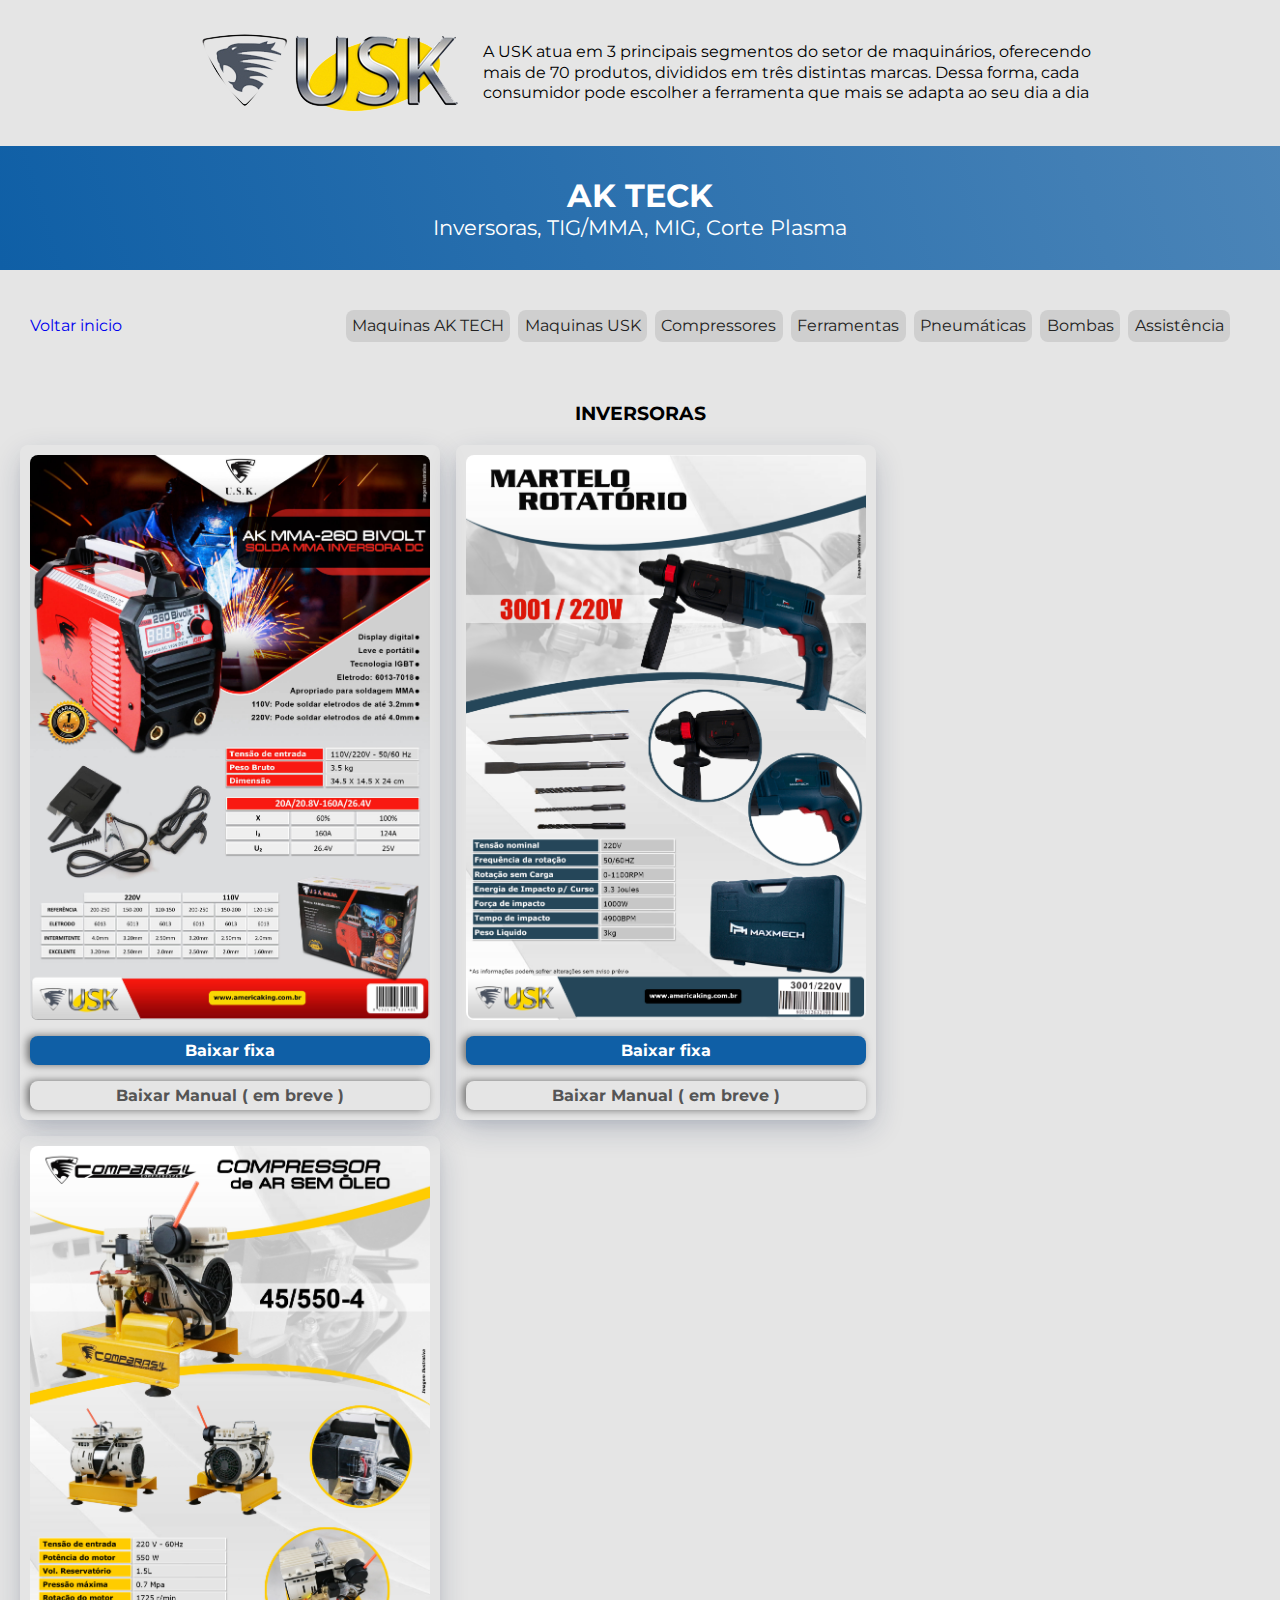
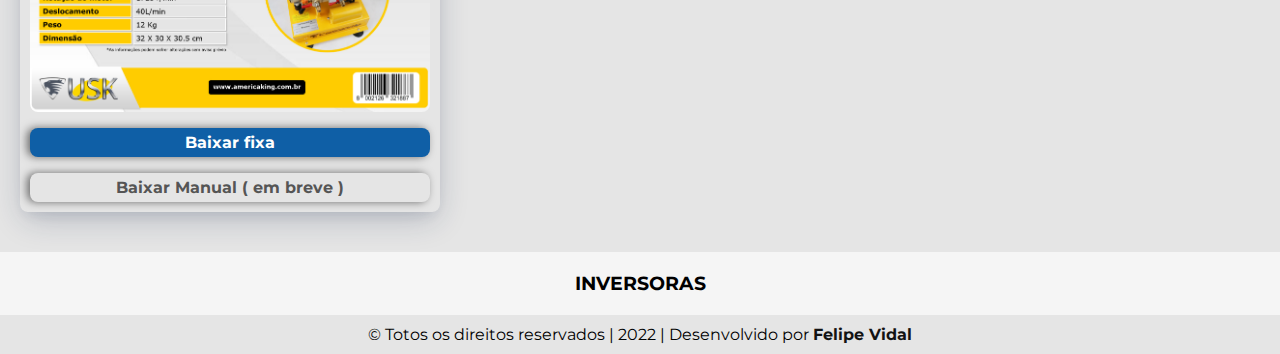
==== commit 705b2e79: "galeria funcional" ====
--- a/ak-soldas.html
+++ b/ak-soldas.html
@@ -58,43 +58,44 @@
             <div class="image-container">
                 <div class="image">
                     <img src="assets/img/produtos/miniaturas/02-akmma260-ft-1654x2339.jpg" alt="imagem">
-                    <a href="#" class="btn-dow active-ak"> Baixar fixa</a>
+                    <a href="assets/img/produtos/miniaturas/02-akmma260-ft-1654x2339.jpg" class="btn-dow active-ak" download> Baixar fixa</a>
                     <a href="#" class="btn-dow"> Baixar Manual ( em breve )</a>
 
                 </div>
 
 
                 <div class="image">
-                    <img src="assets/img/produtos/miniaturas/02-akmma260-ft-1654x2339.jpg" alt="imagem">
-                    <a href="#" class="btn-dow active-ak"> Baixar fixa</a>
+                    <img src="assets/img/produtos/miniaturas/m3001.png" alt="imagem">
+                    <a href="assets/img/produtos/miniaturas/m3001.png" class="btn-dow active-ak" download> Baixar fixa</a>
                     <a href="#" class="btn-dow"> Baixar Manual ( em breve )</a>
                 </div>
 
 
                 <div class="image">
-                    <img src="assets/img/produtos/miniaturas/02-akmma260-ft-1654x2339.jpg" alt="imagem">
-                    <a href="#" class="btn-dow active-ak"> Baixar fixa</a>
+                    <img src="assets/img/produtos/miniaturas/45_550-4_FICHA TÉCNICA.jpg" alt="imagem">
+                    <a href="assets/img/produtos/miniaturas/45_550-4_FICHA TÉCNICA.jpg" class="btn-dow active-ak" download> Baixar fixa</a>
                     <a href="#" class="btn-dow"> Baixar Manual ( em breve )</a>
                 </div>
 
 
-                <div class="image">
-                    <img src="assets/img/produtos/miniaturas/02-akmma260-ft-1654x2339.jpg" alt="imagem">
-                    <a href="#" class="btn-dow active-ak"> Baixar fixa</a>
-                    <a href="#" class="btn-dow"> Baixar Manual ( em breve )</a>
-                </div>
+                
             </div>
 
-            <!-- popup imagens -->
+            <!-- popup imagens não colocar imagens aqui -->
             <div class="popup-image">
                 <span>&times;</span>
                 <img src="assets/img/produtos/miniaturas/02-akmma260-ft-1654x2339.jpg" alt="imagem">
             </div>
+
+            
         </div>
         
     </section>
     
     <section class="config-bg-2">
+
+        <h3>INVERSORAS</h3>
+        
         
        
     </section>
--- a/assets/css/style.css
+++ b/assets/css/style.css
@@ -1 +1 @@
-@import url("https://fonts.googleapis.com/css2?family=Montserrat:ital,wght@0,100;0,200;0,300;0,400;0,500;0,600;0,700;0,800;0,900;1,100;1,200;1,300;1,400;1,500;1,600;1,700;1,800;1,900&display=swap");*{padding:0;margin:0;box-sizing:border-box;font-family:"Montserrat",sans-serif}img{display:block}a{text-decoration:none}ul{list-style:none}body{background-color:#e5e5e5}.config-cabecalho{padding:30px;display:flex;justify-content:center;align-items:center;flex-wrap:wrap}.config-cabecalho img{max-width:285px}.config-cabecalho .config-txt-cabecalho{max-width:50%;margin-left:10px;line-height:1.3em}.config-cabecalho .btn_sobre{font-weight:400;color:#353535;font-weight:600}.config-cabecalho .btn_sobre:hover{text-decoration:underline;transition:0.9s}.config-chamada{padding:30px 0;text-align:center;width:100%;background:linear-gradient(90deg, #e5e5e5 0%, #f0f0f0 25%, #f0f0f0 74%, #e5e5e5 100%);margin:0px auto}.config-chamada h4{font-size:2rem}.config-chamada small{font-size:1.3rem}.config-bg-2{background-color:#f5f5f5}.config-bg-3{background:linear-gradient(253deg, rgba(15,95,166,0.719) 0%, #0f5fa6 100%);color:#fff}.config-navegacao-container{padding:20px 30px;margin:0 auto}.config-navegacao-container h3{margin:20px 15px;font-size:1.3rem;font-weight:bold;text-transform:uppercase}.config-bg{padding:20px 0;background-color:#e5e5e5}.config-bg-2{padding:20px 0}.config-navegacao-principal-items{display:flex;flex-wrap:wrap;margin:0 auto;justify-content:flex-start;align-items:center}.config-navegacao-principal-items li{margin:10px;max-width:400px;min-height:220px;text-align:center;border-radius:8px;box-shadow:0 6px 14px -6px rgba(24,39,75,0.12),0 10px 32px -4px rgba(24,39,75,0.247);transition:0.5s;background-color:#fff}.config-navegacao-principal-items li:hover{background-color:#c2c2c2;transition:0.9s}.config-navegacao-principal-items img{max-width:150px;display:block;margin:0 auto;margin:20px}.config-navegacao-principal-items a{display:flex;align-items:center;justify-content:flex-end;text-align:center;flex-wrap:nowrap;color:#313131;font-weight:bold}.config-navegacao-principal-items a small{display:block;font-weight:500;width:100%;padding:10px;color:#e0e0e0;border-radius:8px 0 0 8px}.config-navegacao-principal-items a small span{display:block;padding:5px;margin-bottom:5px;color:#fff;font-weight:bold}.config-navegacao-principal-items a .bg-ak{background:linear-gradient(253deg, rgba(15,95,166,0.719) 0%, #0f5fa6 100%);box-shadow:-3px 0px 8px rgba(0,0,0,0.527)}.config-navegacao-principal-items a .bg-usk-sodas{background:linear-gradient(253deg, rgba(247,26,18,0.719) 0%, #f71a12 100%);box-shadow:-3px 0px 8px rgba(0,0,0,0.527)}.config-navegacao-principal-items a .bg-compressores{background:linear-gradient(253deg, #323232 0%, #323232 100%);box-shadow:-3px 0px 8px rgba(0,0,0,0.527)}.config-navegacao-principal-items a .bg-ferramentas{background:linear-gradient(253deg, #122a41 0%, #122a41 100%);box-shadow:-3px 0px 8px rgba(0,0,0,0.527)}.config-navegacao-principal-items a .bg-pneumaticas{background:linear-gradient(90deg, #137a45 0%, rgba(19,122,69,0.719) 100%);box-shadow:-3px 0px 8px rgba(0,0,0,0.527)}.config-navegacao-principal-items a .bg-bombas{background:linear-gradient(90deg, #1d3187 0%, rgba(31,58,140,0.719) 100%);box-shadow:-3px 0px 8px rgba(0,0,0,0.527)}.config-navegacao-principal-items a .bg-gray{background:linear-gradient(90deg, #222 0%, rgba(34,34,34,0.719) 100%);box-shadow:-3px 0px 8px rgba(0,0,0,0.527)}#nav{display:flex;justify-content:space-between;padding:30px;align-items:center}#btn-mobile{display:none}#nav #menu{padding:10px 20px;display:flex;justify-content:space-evenly;flex-wrap:wrap;gap:0.5rem}#nav #menu a{display:block;padding:0.4rem;color:#222;transition:0.2s;background-color:#cfcfcf;border-radius:8px}#nav #menu a:hover{color:#707070}.config-bg h3{text-align:center}.container{position:relative}.image-container{display:flex;flex-wrap:wrap;gap:1rem;padding:20px;margin:0 auto}.image-container .image{max-width:420px;padding:10px;border-radius:8px;box-shadow:0 6px 14px -6px rgba(24,39,75,0.12),0 10px 32px -4px rgba(24,39,75,0.247);overflow:hidden;display:flex;justify-content:center;align-items:center;flex-direction:column;flex-wrap:nowrap;gap:1rem;cursor:pointer}.image-container .image img{width:100%;border-radius:8px;object-fit:cover;transition:.2s linear}.image-container .image .btn-dow{padding:5px 15px;box-shadow:-3px 0px 8px rgba(0,0,0,0.527);border-radius:8px;width:100%;text-align:center;font-weight:bold;color:#555}.image-container .image .active-ak{background-color:#0F5FA6;color:#fff}.image-container .image .active-ak:hover{background-color:#0d73cc}.popup-image{position:fixed;top:0;left:0;background-color:rgba(0,0,0,0.5);height:100%;width:100%;z-index:1002}.popup-image span{position:absolute;right:20px;top:20px;font-size:1.5rem;font-weight:bold;color:#fff;cursor:pointer}.popup-image img{position:absolute;top:10px;left:30%;border-radius:8px;max-width:450px;object-fit:cover}.config-footer{text-align:center;padding:10px 0}.config-footer a{font-weight:bold;color:#131313}@media (max-width: 1024px){#nav #menu{display:block;background:linear-gradient(90deg, #e5e5e5 0%, #f0f0f0 25%, #f0f0f0 74%, #e5e5e5 100%);position:absolute;width:100%;top:350px;right:0;z-index:1000;box-shadow:0 6px 14px -6px rgba(24,39,75,0.12),0 10px 32px -4px rgba(24,39,75,0.247);height:0px;transition:.1s;visibility:hidden;overflow-y:hidden}#nav #menu li a{color:#222;background-color:transparent}#nav #menu li:hover{border-bottom:2px solid #f5f5f5}#nav.active #menu{height:260px;transition:.9s;visibility:visible;overflow-y:auto}#btn-mobile{display:flex;z-index:1001;padding:.5rem 1;font-size:1rem;background:transparent;cursor:pointer;border:navajowhite;gap:0.5rem}#bars{width:20px;border-top:2px solid}#bars::after,#bars::before{content:'';display:block;width:20px;height:2px;margin-top:5px;background-color:currentColor;transition:0.5s;position:relative}#nav.active #bars{border-top-color:transparent}#nav.active #bars::before{transform:rotate(135deg)}#nav.active #bars::after{transform:rotate(-135deg);top:-7px}}@media (max-width: 823px){.logo{width:200px}#nav #menu{top:380px}.config-cabecalho{flex-direction:column}.config-txt-cabecalho{min-width:100%;width:100%;margin-top:20px}.config-txt-cabecalho p{width:100%}.popup-image span{z-index:1003;right:10px;top:10px}.popup-image img{width:90%;top:10px;left:10px}}@media (max-width: 679px){#nav #menu{top:380px}}@media (max-width: 549px){#nav #menu{top:420px}}@media (max-width: 447px){.ak-none{display:none}#nav #menu{top:200px}.config-chamada small{font-size:0.9rem}}
+@import url("https://fonts.googleapis.com/css2?family=Montserrat:ital,wght@0,100;0,200;0,300;0,400;0,500;0,600;0,700;0,800;0,900;1,100;1,200;1,300;1,400;1,500;1,600;1,700;1,800;1,900&display=swap");*{padding:0;margin:0;box-sizing:border-box;font-family:"Montserrat",sans-serif}img{display:block}a{text-decoration:none}ul{list-style:none}body{background-color:#e5e5e5}.config-cabecalho{padding:30px;display:flex;justify-content:center;align-items:center;flex-wrap:wrap}.config-cabecalho img{max-width:285px}.config-cabecalho .config-txt-cabecalho{max-width:50%;margin-left:10px;line-height:1.3em}.config-cabecalho .btn_sobre{font-weight:400;color:#353535;font-weight:600}.config-cabecalho .btn_sobre:hover{text-decoration:underline;transition:0.9s}.config-chamada{padding:30px 0;text-align:center;width:100%;background:linear-gradient(90deg, #e5e5e5 0%, #f0f0f0 25%, #f0f0f0 74%, #e5e5e5 100%);margin:0px auto}.config-chamada h4{font-size:2rem}.config-chamada small{font-size:1.3rem}.config-bg-2{background-color:#f5f5f5}.config-bg-3{background:linear-gradient(253deg, rgba(15,95,166,0.719) 0%, #0f5fa6 100%);color:#fff}.config-navegacao-container{padding:20px 30px;margin:0 auto}.config-navegacao-container h3{margin:20px 15px;font-size:1.3rem;font-weight:bold;text-transform:uppercase}.config-bg{padding:20px 0;background-color:#e5e5e5}.config-bg-2{padding:20px 0}.config-navegacao-principal-items{display:flex;flex-wrap:wrap;margin:0 auto;justify-content:flex-start;align-items:center}.config-navegacao-principal-items li{margin:10px;max-width:400px;min-height:220px;text-align:center;border-radius:8px;box-shadow:0 6px 14px -6px rgba(24,39,75,0.12),0 10px 32px -4px rgba(24,39,75,0.247);transition:0.5s;background-color:#fff}.config-navegacao-principal-items li:hover{background-color:#c2c2c2;transition:0.9s}.config-navegacao-principal-items img{max-width:150px;display:block;margin:0 auto;margin:20px}.config-navegacao-principal-items a{display:flex;align-items:center;justify-content:flex-end;text-align:center;flex-wrap:nowrap;color:#313131;font-weight:bold}.config-navegacao-principal-items a small{display:block;font-weight:500;width:100%;padding:10px;color:#e0e0e0;border-radius:8px 0 0 8px}.config-navegacao-principal-items a small span{display:block;padding:5px;margin-bottom:5px;color:#fff;font-weight:bold}.config-navegacao-principal-items a .bg-ak{background:linear-gradient(253deg, rgba(15,95,166,0.719) 0%, #0f5fa6 100%);box-shadow:-3px 0px 8px rgba(0,0,0,0.527)}.config-navegacao-principal-items a .bg-usk-sodas{background:linear-gradient(253deg, rgba(247,26,18,0.719) 0%, #f71a12 100%);box-shadow:-3px 0px 8px rgba(0,0,0,0.527)}.config-navegacao-principal-items a .bg-compressores{background:linear-gradient(253deg, #323232 0%, #323232 100%);box-shadow:-3px 0px 8px rgba(0,0,0,0.527)}.config-navegacao-principal-items a .bg-ferramentas{background:linear-gradient(253deg, #122a41 0%, #122a41 100%);box-shadow:-3px 0px 8px rgba(0,0,0,0.527)}.config-navegacao-principal-items a .bg-pneumaticas{background:linear-gradient(90deg, #137a45 0%, rgba(19,122,69,0.719) 100%);box-shadow:-3px 0px 8px rgba(0,0,0,0.527)}.config-navegacao-principal-items a .bg-bombas{background:linear-gradient(90deg, #1d3187 0%, rgba(31,58,140,0.719) 100%);box-shadow:-3px 0px 8px rgba(0,0,0,0.527)}.config-navegacao-principal-items a .bg-gray{background:linear-gradient(90deg, #222 0%, rgba(34,34,34,0.719) 100%);box-shadow:-3px 0px 8px rgba(0,0,0,0.527)}#nav{display:flex;justify-content:space-between;padding:30px;align-items:center}#btn-mobile{display:none}#nav #menu{padding:10px 20px;display:flex;justify-content:space-evenly;flex-wrap:wrap;gap:0.5rem}#nav #menu a{display:block;padding:0.4rem;color:#222;transition:0.2s;background-color:#cfcfcf;border-radius:8px}#nav #menu a:hover{color:#707070}.config-bg h3{text-align:center}.config-bg-2 h3{text-align:center}.container{position:relative}.image-container{display:flex;flex-wrap:wrap;gap:1rem;padding:20px;margin:0 auto}.image-container .image{max-width:420px;padding:10px;border-radius:8px;box-shadow:0 6px 14px -6px rgba(24,39,75,0.12),0 10px 32px -4px rgba(24,39,75,0.247);overflow:hidden;display:flex;justify-content:center;align-items:center;flex-direction:column;flex-wrap:nowrap;gap:1rem;cursor:pointer}.image-container .image img{width:100%;border-radius:8px;object-fit:cover;transition:.2s linear}.image-container .image .btn-dow{padding:5px 15px;box-shadow:-3px 0px 8px rgba(0,0,0,0.527);border-radius:8px;width:100%;text-align:center;font-weight:bold;color:#555}.image-container .image .active-ak{background-color:#0F5FA6;color:#fff}.image-container .image .active-ak:hover{background-color:#0d73cc}.popup-image{position:fixed;top:0;left:0;background-color:rgba(0,0,0,0.5);height:100%;width:100%;z-index:1002;display:none}.popup-image span{position:absolute;right:20px;top:20px;font-size:3rem;font-weight:bold;color:#fff;cursor:pointer}.popup-image img{position:absolute;top:10px;left:30%;border-radius:8px;max-width:450px;object-fit:cover}.config-footer{text-align:center;padding:10px 0}.config-footer a{font-weight:bold;color:#131313}@media (max-width: 1024px){#nav #menu{display:block;background:linear-gradient(90deg, #e5e5e5 0%, #f0f0f0 25%, #f0f0f0 74%, #e5e5e5 100%);position:absolute;width:100%;top:350px;right:0;z-index:1000;box-shadow:0 6px 14px -6px rgba(24,39,75,0.12),0 10px 32px -4px rgba(24,39,75,0.247);height:0px;transition:.1s;visibility:hidden;overflow-y:hidden}#nav #menu li a{color:#222;background-color:transparent}#nav #menu li:hover{border-bottom:2px solid #f5f5f5}#nav.active #menu{height:260px;transition:.9s;visibility:visible;overflow-y:auto}#btn-mobile{display:flex;z-index:1001;padding:.5rem 1;font-size:1rem;background:transparent;cursor:pointer;border:navajowhite;gap:0.5rem}#bars{width:20px;border-top:2px solid}#bars::after,#bars::before{content:'';display:block;width:20px;height:2px;margin-top:5px;background-color:currentColor;transition:0.5s;position:relative}#nav.active #bars{border-top-color:transparent}#nav.active #bars::before{transform:rotate(135deg)}#nav.active #bars::after{transform:rotate(-135deg);top:-7px}}@media (max-width: 823px){.logo{width:200px}#nav #menu{top:380px}.config-cabecalho{flex-direction:column}.config-txt-cabecalho{min-width:100%;width:100%;margin-top:20px}.config-txt-cabecalho p{width:100%}.popup-image span{z-index:1003;right:10px;top:10px}.popup-image img{width:90%;top:10px;left:10px}}@media (max-width: 679px){#nav #menu{top:380px}}@media (max-width: 549px){#nav #menu{top:420px}}@media (max-width: 447px){.ak-none{display:none}#nav #menu{top:200px}.config-chamada small{font-size:0.9rem}}
